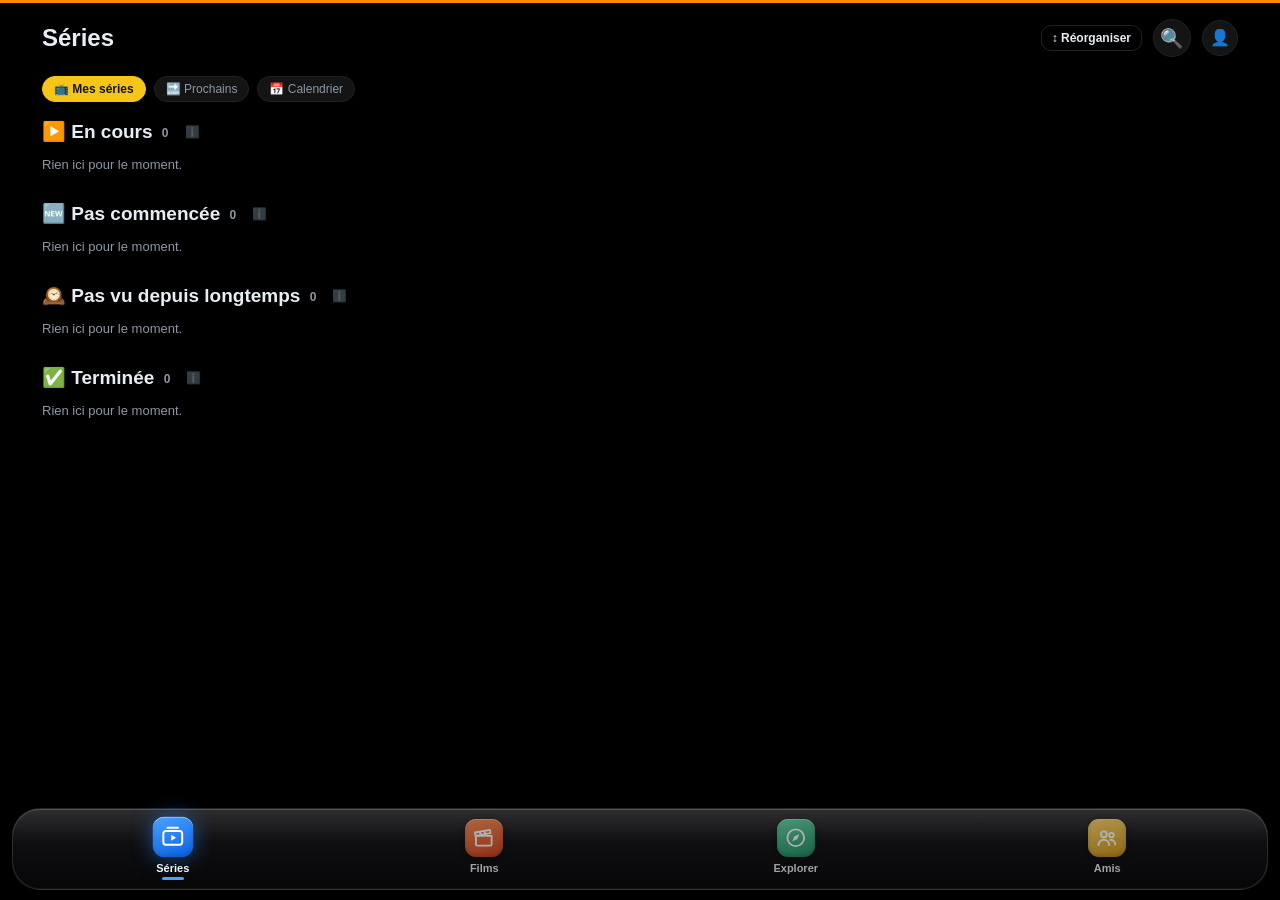
==== labo/index.html @ bb740f6b "Version de test (labo/) : barre du bas en verre liquide — l'app normale n'est pas modifiée Co-Author" ====
<!DOCTYPE html>
<html lang="fr">
<head>
  <meta charset="utf-8" />
  <meta name="viewport" content="width=device-width, initial-scale=1, viewport-fit=cover" />
  <title>TV Time</title>
  <link rel="manifest" href="manifest.webmanifest" />
  <meta name="theme-color" content="#000000" />
  <meta name="mobile-web-app-capable" content="yes" />
  <meta name="apple-mobile-web-app-capable" content="yes" />
  <meta name="apple-mobile-web-app-status-bar-style" content="black-translucent" />
  <meta name="apple-mobile-web-app-title" content="TV Time" />
  <link rel="apple-touch-icon" href="icon-192.png" />
  <link rel="stylesheet" href="styles.css" />
  <link rel="icon" href="icon-192.png" />
</head>
<body>
  <main id="app"><div class="loading">Chargement…</div></main>

  <nav class="bottom-nav">
    <a href="#/home" data-route="home"><span class="bn-ic bn-tv"><svg viewBox="0 0 24 24" aria-hidden="true"><path d="M7 3.5h10"/><rect x="3" y="6.5" width="18" height="13" rx="2.5"/><path d="M10.5 10.2v5.6l4.6-2.8z" class="f"/></svg></span><span class="bn-lb">Séries</span></a>
    <a href="#/movies" data-route="movies"><span class="bn-ic bn-mv"><svg viewBox="0 0 24 24" aria-hidden="true"><path d="M4 10h16v8.5a1.5 1.5 0 0 1-1.5 1.5h-13A1.5 1.5 0 0 1 4 18.5z"/><path d="M3.6 10 3 6.6l15.3-2.7.6 3.4z"/><path d="M7.6 6l1.9 2.9M12.2 5.2l1.9 2.9"/></svg></span><span class="bn-lb">Films</span></a>
    <a href="#/explore" data-route="explore"><span class="bn-ic bn-ex"><svg viewBox="0 0 24 24" aria-hidden="true"><circle cx="12" cy="12" r="8.5"/><path d="M15.6 8.4l-2.1 5.1-5.1 2.1 2.1-5.1z" class="f"/></svg></span><span class="bn-lb">Explorer</span></a>
    <a href="#/friends" data-route="friends"><span class="bn-ic bn-fr"><svg viewBox="0 0 24 24" aria-hidden="true"><circle cx="9" cy="8.5" r="3"/><path d="M3.5 19.5a5.5 5.5 0 0 1 11 0"/><circle cx="16.8" cy="9.3" r="2.3"/><path d="M15.6 14.3a4.3 4.3 0 0 1 5 4.6"/></svg></span><span class="bn-lb">Amis</span></a>
  </nav>

  <div id="modalRoot"></div>

  <div class="rotate-lock" aria-live="polite">
    <div class="rl-ic">📱↻</div>
    <b>Tournez votre téléphone</b>
    <span class="rl-sub">L'application s'utilise en position verticale. Astuce iPhone : verrouillez la rotation depuis le Centre de contrôle (icône 🔒 avec une flèche).</span>
  </div>

  <script src="data.js"></script>
  <script src="seed.js"></script>
  <script src="js/01-constantes.js"></script>
  <script src="js/02-etat.js"></script>
  <script src="js/03-modele.js"></script>
  <script src="js/04-tmdb.js"></script>
  <script src="js/05-actions.js"></script>
  <script src="js/06-routeur.js"></script>
  <script src="js/07-affiches.js"></script>
  <script src="js/08-series.js"></script>
  <script src="js/09-films.js"></script>
  <script src="js/10-bibliotheque.js"></script>
  <script src="js/11-glissement.js"></script>
  <script src="js/12-fiches-serie-episode.js"></script>
  <script src="js/13-prochains-episodes.js"></script>
  <script src="js/14-explorer.js"></script>
  <script src="js/15-pages-compte.js"></script>
  <script src="js/16-supabase.js"></script>
  <script src="js/17-social.js"></script>
  <script src="js/18-interface.js"></script>
  <script src="js/19-demarrage.js"></script>
</body>
</html>
---- labo/styles.css ----
:root {
  --bg: #0e1116;
  --bg2: #161b22;
  --bg3: #1e2530;
  --card: #171d26;
  --line: #2a323d;
  --text: #e6edf3;
  --muted: #8b98a5;
  --accent: #f5c518;
  --accent2: #ffd34e;
  --on-accent: #10141a;   /* texte posé sur la couleur principale */
  --accent-ink: #f5c518;  /* texte écrit DANS la couleur principale */
  --text2: #cbd5e1;       /* texte secondaire (résumés) */
  --fs: 1;                /* taille du texte (Personnalisation) */
  --blue: #3b82f6;
  --green: #22c55e;
  --red: #ef4444;
  --radius: 12px;
  --shadow: 0 4px 18px rgba(0,0,0,.35);
}

* { box-sizing: border-box; }
html, body { margin: 0; padding: 0; overscroll-behavior-x: none; }
/* iPhone (app installée, barre d'état translucide) : quand la page est plus courte que l'écran, la zone
   d'affichage est plus courte de la hauteur de la barre d'état et la barre du bas « remonte ». On force
   la page à couvrir tout l'écran (env(...) vaut 0 sur Android et dans Safari, donc sans effet ailleurs). */
html { min-height: 100%; min-height: calc(100% + env(safe-area-inset-top)); background: var(--bg); }
body { min-height: 100vh; min-height: 100lvh; }
body {
  background: var(--bg);
  color: var(--text);
  font-family: -apple-system, "Segoe UI", Roboto, Helvetica, Arial, sans-serif;
  -webkit-font-smoothing: antialiased;
  font-size: calc(16px * var(--fs, 1));
  touch-action: pan-y pinch-zoom; /* vertical scroll = navigateur ; horizontal = glissement JS (sinon le navigateur annule le geste) */
}
a { color: inherit; text-decoration: none; }
button { font-family: inherit; }

/* Top bar */
.topbar {
  position: sticky; top: 0; z-index: 40;
  display: flex; align-items: center; gap: 24px;
  padding: 0 22px; height: 58px;
  padding-top: env(safe-area-inset-top);
  padding-left: max(22px, env(safe-area-inset-left));
  padding-right: max(22px, env(safe-area-inset-right));
  height: calc(58px + env(safe-area-inset-top));
  background: rgba(13,17,23,.9);
  backdrop-filter: blur(10px);
  border-bottom: 1px solid var(--line);
}
.brand { display: flex; align-items: center; gap: 8px; font-weight: 800; font-size: calc(18px * var(--fs, 1)); cursor: pointer; white-space: nowrap; }
.brand-logo { width: 26px; height: 26px; border-radius: 6px; display: block; flex: none; }
.brand span { color: var(--accent-ink, var(--accent)); }
.nav { display: flex; gap: 6px; flex: 1; overflow-x: auto; }
.nav a {
  padding: 8px 14px; border-radius: 999px; color: var(--muted);
  font-size: calc(14px * var(--fs, 1)); font-weight: 600; white-space: nowrap;
}
.nav a:hover { color: var(--text); background: var(--bg2); }
.nav a.active { color: var(--on-accent, #10141a); background: var(--accent); }
.topbar-status { font-size: max(11px, calc(12px * var(--fs, 1))); color: var(--muted); min-width: 90px; text-align: right; }

/* Bottom navigation bar */
.bottom-nav {
  position: fixed; left: 0; right: 0; bottom: 0; z-index: 50;
  display: flex; justify-content: space-around; align-items: stretch;
  background: rgba(13,17,23,.96);
  backdrop-filter: blur(12px);
  border-top: 1px solid var(--line);
  padding-bottom: env(safe-area-inset-bottom);
  transform: translateZ(0); /* own layer: stays glued to the bottom, no jitter */
}
.bottom-nav a {
  flex: 1; display: flex; flex-direction: column; align-items: center; justify-content: center; gap: 3px;
  padding: 8px 4px 7px; color: var(--muted); font-size: max(11px, calc(11px * var(--fs, 1))); font-weight: 600;
}
.bottom-nav a .bn-ic { font-size: calc(21px * var(--fs, 1)); line-height: 1; opacity: .75; filter: grayscale(.35); transition: transform .12s ease; }
.bottom-nav a.active { color: var(--accent-ink, var(--accent)); }
.bottom-nav a.active .bn-ic { opacity: 1; filter: none; transform: translateY(-1px) scale(1.06); }

/* Layout */
main {
  max-width: 1240px; margin: 0 auto;
  padding: 24px 22px 80px;
  padding-top: max(20px, env(safe-area-inset-top));
  padding-left: max(22px, env(safe-area-inset-left));
  padding-right: max(22px, env(safe-area-inset-right));
  padding-bottom: max(96px, calc(env(safe-area-inset-bottom) + 78px));
}
.loading { color: var(--muted); padding: 60px; text-align: center; }

/* Basic category slide transition */
.page-anim { will-change: transform; }
.page-snap { position: fixed; left: 0; right: 0; top: 0; height: 100vh; height: 100dvh; z-index: 30; overflow: hidden; pointer-events: none; will-change: transform; }
/* Neighbouring page prepared for swiping: hidden until a swipe shows it */
.app-pane { position: fixed; left: 0; right: 0; top: 0; height: 100vh; height: 100dvh; overflow: hidden; z-index: 30; visibility: hidden; pointer-events: none; will-change: transform; contain: paint; }
.page-head { display: flex; align-items: center; gap: 16px; margin-bottom: 20px; flex-wrap: wrap; }
.page-head h1 { font-size: calc(24px * var(--fs, 1)); margin: 0; }
.page-head .sub { color: var(--muted); font-size: calc(13px * var(--fs, 1)); }
.spacer { flex: 1; }

/* Controls */
.input, select.input {
  background: var(--bg2); border: 1px solid var(--line); color: var(--text);
  padding: 9px 12px; border-radius: 10px; font-size: calc(14px * var(--fs, 1)); outline: none;
}
.input:focus { border-color: var(--accent); }
.btn {
  background: var(--bg3); color: var(--text); border: 1px solid var(--line);
  padding: 9px 14px; border-radius: 10px; font-size: calc(14px * var(--fs, 1)); cursor: pointer; font-weight: 600;
}
.btn:hover { border-color: var(--muted); }
.btn.primary { background: var(--accent); color: var(--on-accent, #10141a); border-color: var(--accent); }
.btn.primary:hover { background: var(--accent2); }
.btn.ghost { background: transparent; }
.btn.sm { padding: 5px 10px; font-size: max(11px, calc(12px * var(--fs, 1))); }
.btn.danger { border-color: rgba(239,68,68,.5); color: #ef4444; }
.btn.danger:hover { background: rgba(239,68,68,.12); border-color: #ef4444; }
.chip {
  display: inline-flex; align-items: center; gap: 6px; padding: 5px 11px;
  border-radius: 999px; background: var(--bg3); font-size: max(11px, calc(12px * var(--fs, 1))); color: var(--muted);
  border: 1px solid var(--line); cursor: pointer;
}
.chip.active { background: var(--accent); color: var(--on-accent, #10141a); border-color: var(--accent); font-weight: 700; }
.chip-n { font-weight: 700; opacity: .7; font-size: max(11px, calc(11px * var(--fs, 1))); }
.chip.active .chip-n { opacity: .85; }
.sort-chips { display: inline-flex; gap: 6px; flex-wrap: wrap; }
.explore-search { margin-bottom: 18px; }
.explore-search .input { width: 100%; font-size: calc(15px * var(--fs, 1)); padding: 12px 16px; border-radius: 12px; }
.explore-results .ps-grid { display: grid; grid-template-columns: repeat(auto-fill, minmax(150px, 1fr)); gap: 18px; margin-top: 4px; }
.exp-section { margin-bottom: 22px; }
.exp-section h2 { font-size: calc(17px * var(--fs, 1)); margin: 0 0 10px; }
.exp-row { display: flex; gap: 10px; overflow-x: auto; padding-bottom: 6px; -webkit-overflow-scrolling: touch; scroll-snap-type: x proximity; scrollbar-width: thin; scrollbar-color: var(--line) transparent; }
.exp-row .exp-hit { width: 118px; flex: none; scroll-snap-align: start; border-radius: 10px; overflow: hidden; background: var(--card); }
.exp-row .owned-badge { font-size: max(11px, calc(9px * var(--fs, 1))); padding: 2px 6px; }
.about-block .ps-grid { display: grid; grid-template-columns: repeat(auto-fill, minmax(70px, 1fr)); gap: 8px; }
.about-block .exp-hit { border-radius: 10px; overflow: hidden; background: var(--card); }
.about-block .exp-hit .badge-tag { font-size: max(11px, calc(8.5px * var(--fs, 1))); padding: 1px 5px; top: 4px; left: 4px; }
.about-block .exp-hit .owned-badge { font-size: max(11px, calc(8.5px * var(--fs, 1))); padding: 2px 5px; white-space: nowrap; left: 50%; right: auto; transform: translateX(-50%); }
.pv-seasons { display: flex; flex-wrap: wrap; gap: 8px; margin: 4px 0 20px; }
.exp-hit { cursor: pointer; text-align: left; display: block; }
/* Affiche arrondie aux 4 coins ; le cadre (survol, vu, à voir) est une bordure qui suit l'arrondi. */
.exp-hit .ps-poster { border-radius: 10px; overflow: hidden; }
.exp-hit .ps-poster::after { content: ''; position: absolute; inset: 0; border-radius: inherit; border: 2px solid transparent; pointer-events: none; z-index: 2; }
.exp-hit:hover .ps-poster::after { border-color: var(--accent); }
.exp-add {
  position: absolute; bottom: 6px; right: 6px; width: 30px; height: 30px; border-radius: 50%;
  border: none; background: rgba(0,0,0,.72); color: #fff; font-size: calc(18px * var(--fs, 1)); line-height: 1; cursor: pointer;
  display: flex; align-items: center; justify-content: center; z-index: 3;
}
.exp-add:hover { background: var(--accent); color: var(--on-accent, #10141a); }
.exp-hit.owned .ps-poster::after { border-color: var(--accent); }
.exp-hit.st-seen .ps-poster::after { border-color: #22c55e; }
.exp-hit.st-towatch .ps-poster::after { border-color: #60a5fa; }
.owned-badge.st-seen { color: #4ade80; }
.owned-badge.st-towatch { color: #93c5fd; }
.owned-badge {
  position: absolute; bottom: 6px; left: 6px; right: 6px; text-align: center;
  background: rgba(13,17,23,.82); color: var(--accent); font-size: max(11px, calc(10px * var(--fs, 1))); font-weight: 700;
  padding: 3px 6px; border-radius: 999px; z-index: 3;
}

/* Notes de version */
.cl-entry h3 { display: flex; align-items: baseline; gap: 10px; flex-wrap: wrap; }
.cl-date { color: var(--muted); font-size: max(11px, calc(12px * var(--fs, 1))); font-weight: 400; }
.cl-list { margin: 10px 0 0; padding-left: 20px; }
.cl-list li { margin: 6px 0; line-height: 1.45; }

/* « Nouveautés » pop-up */
.cl-modal-body { max-height: 52vh; overflow-y: auto; -webkit-overflow-scrolling: touch; }
.cl-modal-entry { padding: 10px 0; border-top: 1px solid var(--line); }
.cl-modal-entry:first-child { border-top: none; padding-top: 0; }
.cl-modal-entry h4 { margin: 0; display: flex; align-items: baseline; gap: 8px; flex-wrap: wrap; }
.cl-modal-entry .cl-list { margin-top: 6px; }

/* Show grid */
.grid {
  display: grid; gap: 18px;
  grid-template-columns: repeat(auto-fill, minmax(var(--pmin, 150px), 1fr));
}
.show-card { cursor: pointer; }
.poster {
  position: relative; aspect-ratio: 2/3; border-radius: var(--radius);
  overflow: hidden; background: var(--bg3); box-shadow: var(--shadow);
  display: flex; align-items: center; justify-content: center;
}
.poster img { position: absolute; inset: 0; width: 100%; height: 100%; object-fit: cover; display: block; z-index: 1; }
.poster .ph { color: var(--muted); font-size: calc(34px * var(--fs, 1)); }
.poster .fallback-title {
  position: absolute; inset: 0; display: flex; align-items: center; justify-content: center;
  padding: 10px; text-align: center; font-size: calc(13px * var(--fs, 1)); font-weight: 700; color: var(--text);
}
.badge-count {
  position: absolute; top: 8px; right: 8px; background: rgba(0,0,0,.75); z-index: 2;
  color: #fff; font-size: max(11px, calc(11px * var(--fs, 1))); font-weight: 700; padding: 3px 7px; border-radius: 8px;
}
.badge-tag {
  position: absolute; top: 8px; left: 8px; background: var(--accent); z-index: 2;
  color: var(--on-accent, #10141a); font-size: max(11px, calc(10px * var(--fs, 1))); font-weight: 800; padding: 3px 7px; border-radius: 8px; text-transform: uppercase;
}
/* Progress bar pinned to the bottom of every poster */
.card-progress {
  position: absolute; left: 0; right: 0; bottom: 0; height: 5px; z-index: 2;
  background: rgba(0,0,0,.45);
}
.card-progress .bar { display: block; position: relative; height: 100%; width: 0; border-radius: 0 2px 2px 0; transition: width .3s; }
.card-progress .bar.orange { background: #f59e0b; }
.card-progress .bar.green  { background: #22c55e; }
.card-progress .bar.purple { background: #a855f7; }
.card-progress .bar-base { position: absolute; inset: 0; opacity: .4; }
.card-progress .bar-base.green  { background: #22c55e; }
.card-progress .bar-base.purple { background: #a855f7; }
.card-progress .bar.rw { background: #38bdf8; box-shadow: 0 0 4px rgba(56,189,248,.9); }
.progress { height: 4px; background: var(--line); border-radius: 4px; overflow: hidden; margin-top: 8px; }
.progress > i { display: block; height: 100%; background: var(--accent); }
.show-card .title { margin-top: 8px; font-size: calc(13px * var(--fs, 1)); font-weight: 600; line-height: 1.25;
  display: -webkit-box; -webkit-line-clamp: 2; -webkit-box-orient: vertical; overflow: hidden; }
.show-card .meta { font-size: max(11px, calc(11px * var(--fs, 1))); color: var(--muted); margin-top: 2px; }

/* Empty */
.empty { text-align: center; color: var(--muted); padding: 60px 20px; }
.empty .big { font-size: calc(46px * var(--fs, 1)); margin-bottom: 12px; }

/* Show detail */
.detail-hero {
  position: relative; border-radius: 16px; overflow: hidden; margin-bottom: 22px;
  min-height: 240px; background: var(--bg2); box-shadow: var(--shadow);
}
.detail-hero .bg { position: absolute; inset: 0; background-size: cover; background-position: center; filter: brightness(.35); }
.detail-hero .inner { position: relative; display: flex; gap: 22px; padding: 22px; align-items: flex-end; }
.detail-hero .poster { width: 150px; flex: none; }
.detail-hero h1 { margin: 0 0 6px; font-size: calc(26px * var(--fs, 1)); }
.detail-hero.title-top .inner { flex-wrap: wrap; }
.detail-hero.title-top .inner > h1 { flex-basis: 100%; margin: 0; line-height: 1.2; }
.detail-hero .tags { display: flex; gap: 8px; flex-wrap: wrap; margin: 8px 0; }
.detail-hero .overview { color: var(--text2); font-size: calc(13px * var(--fs, 1)); max-width: 640px; line-height: 1.5;
  display: -webkit-box; -webkit-line-clamp: 3; -webkit-box-orient: vertical; overflow: hidden; }
.detail-actions { display: flex; gap: 10px; margin-top: 12px; flex-wrap: wrap; }

/* Detail tabs */
.detail-tabs { display: flex; gap: 4px; margin-bottom: 18px; border-bottom: 1px solid var(--line); }
.detail-tabs .tab { background: transparent; border: none; color: var(--muted); padding: 10px 18px; cursor: pointer; font-size: calc(15px * var(--fs, 1)); border-bottom: 2px solid transparent; margin-bottom: -1px; }
.detail-tabs .tab:hover { color: var(--text); }
.detail-tabs .tab.active { color: var(--text); border-bottom-color: var(--accent); font-weight: 600; }
.tab-panel { display: none; }
.tab-panel.active { display: block; }
.synopsis { color: var(--text2); font-size: calc(14px * var(--fs, 1)); line-height: 1.6; max-width: 760px; }

/* About / detail enrichment */
.about { display: flex; flex-direction: column; gap: 18px; margin-bottom: 22px; }
.about-block { background: var(--card); border: 1px solid var(--line); border-radius: 14px; padding: 16px 18px; }
.about-block h3 { margin: 0 0 12px; font-size: calc(16px * var(--fs, 1)); }
.about-block h3 .src { color: var(--muted); font-size: max(11px, calc(12px * var(--fs, 1))); font-weight: 400; }
.about-block .muted { color: var(--muted); font-size: max(11px, calc(12px * var(--fs, 1))); }
.info-block { display: grid; grid-template-columns: repeat(auto-fit, minmax(230px, 1fr)); gap: 6px 26px; padding: 14px 18px; }
.info-row { display: flex; justify-content: space-between; gap: 14px; padding: 7px 0; border-bottom: 1px solid var(--line); font-size: calc(14px * var(--fs, 1)); }
.info-label { color: var(--muted); flex: none; }
.info-value { text-align: right; }
.info-value .stars { cursor: pointer; }
.info-value .stars .s { color: var(--line); font-size: calc(16px * var(--fs, 1)); }
.info-value .stars .s.on { color: var(--accent-ink, var(--accent)); }
.cast-list { display: flex; gap: 14px; overflow-x: auto; padding-bottom: 6px; -webkit-overflow-scrolling: touch; }
.cast-item { width: 92px; flex: none; text-align: center; cursor: pointer; }
.cast-item:hover .cast-name { color: var(--accent-ink, var(--accent)); }
.person-hero { display: flex; gap: 16px; align-items: flex-start; margin-top: 12px; }
.person-photo { width: 120px; flex: none; aspect-ratio: 2 / 3; border-radius: var(--radius); overflow: hidden; background: var(--bg3); display: flex; align-items: center; justify-content: center; font-size: calc(40px * var(--fs, 1)); color: var(--muted); }
.person-photo img { width: 100%; height: 100%; object-fit: cover; display: block; }
.person-hero h1 { margin: 0 0 4px; font-size: calc(22px * var(--fs, 1)); line-height: 1.2; }
.bio.clamp { display: -webkit-box; -webkit-line-clamp: 6; -webkit-box-orient: vertical; overflow: hidden; }
.bio + .btn { margin-top: 8px; }
.ps-char { font-size: max(11px, calc(11px * var(--fs, 1))); color: var(--muted); line-height: 1.25; padding: 0 8px 8px; margin-top: -2px; }
.cast-photo { width: 92px; height: 92px; border-radius: 50%; overflow: hidden; background: var(--bg3); display: flex; align-items: center; justify-content: center; margin: 0 auto 6px; }
.cast-photo img { width: 100%; height: 100%; object-fit: cover; }
.cast-photo span { font-size: calc(30px * var(--fs, 1)); color: var(--muted); }
.cast-name { font-size: max(11px, calc(12px * var(--fs, 1))); font-weight: 600; line-height: 1.25; }
.cast-char { font-size: max(11px, calc(11px * var(--fs, 1))); color: var(--muted); line-height: 1.25; margin-top: 2px; }
.prov-group { margin-bottom: 12px; }
.prov-title { display: block; font-size: max(11px, calc(12px * var(--fs, 1))); color: var(--muted); margin-bottom: 6px; }
.prov-logos { display: flex; gap: 10px; flex-wrap: wrap; }
.prov-chip { display: inline-flex; align-items: center; gap: 7px; background: var(--bg3); border: 1px solid var(--line); border-radius: 10px; padding: 5px 10px 5px 5px; font-size: max(11px, calc(12px * var(--fs, 1))); }
.prov-chip img { width: 26px; height: 26px; border-radius: 6px; object-fit: cover; }
.trailer { position: relative; border-radius: 12px; overflow: hidden; }
.trailer-play { width: 100%; padding: 16px; background: var(--bg3); border: 1px solid var(--line); border-radius: 12px; color: var(--text); cursor: pointer; font-size: calc(15px * var(--fs, 1)); }
.trailer-play:hover { border-color: var(--accent); color: var(--accent-ink, var(--accent)); }
.trailer iframe { width: 100%; aspect-ratio: 16 / 9; border: 0; border-radius: 12px; display: block; }

.season-head {
  display: flex; align-items: center; gap: 12px; margin: 22px 0 10px;
  cursor: pointer; user-select: none;
}
.season-head h3 { margin: 0; font-size: calc(17px * var(--fs, 1)); }
.season-head .count { color: var(--muted); font-size: calc(13px * var(--fs, 1)); }
.season-head .caret { color: var(--muted); font-size: max(11px, calc(12px * var(--fs, 1))); transition: transform .15s ease; flex: none; }
.season-head:not(.collapsed) .caret { transform: rotate(90deg); }
.season-head .markall { margin-left: auto; }
.markall-group { margin-left: auto; display: flex; gap: 6px; flex: none; }
.season-body.collapsed { display: none; }
.ep {
  display: flex; align-items: center; gap: 12px; padding: 10px 12px;
  border: 1px solid var(--line); border-radius: 10px; margin-bottom: 8px; background: var(--card);
}
.ep.seen { border-color: rgba(34,197,94,.4); }
.ep.cur { background: rgba(34,197,94,.22); border-color: rgba(34,197,94,.6); }
.ep .num { font-variant-numeric: tabular-nums; color: var(--muted); width: 44px; font-size: calc(13px * var(--fs, 1)); flex: none; }
.ep .epname { flex: 1; font-size: calc(14px * var(--fs, 1)); }
.ep .epname small { display: block; color: var(--muted); font-size: max(11px, calc(11px * var(--fs, 1))); margin-top: 2px; }
.ep .epname[data-act="open"] { cursor: pointer; }
.ep .epname[data-act="open"]:hover { color: var(--accent-ink, var(--accent)); }

/* Appreciation score (chance of liking an unseen work) */
.appr { margin: 8px 0 10px; padding: 9px 12px; border-radius: 10px; border: 1px solid var(--line); background: rgba(255,255,255,.04); font-size: calc(13.5px * var(--fs, 1)); max-width: 520px; }
.appr-hi { border-color: rgba(34,197,94,.55); background: rgba(34,197,94,.12); }
.appr-mid { border-color: rgba(245,158,11,.55); background: rgba(245,158,11,.10); }
.appr-lo { border-color: rgba(239,68,68,.5); background: rgba(239,68,68,.10); }
.appr-main b { font-size: calc(16px * var(--fs, 1)); }
.appr-conf { color: var(--muted); font-size: max(11px, calc(12px * var(--fs, 1))); }
.appr-why { color: var(--muted); font-size: max(11px, calc(12px * var(--fs, 1))); margin-top: 4px; line-height: 1.35; }

/* Episode detail page: title, number, then a full-width still fading to black into the synopsis */
.ep-page { max-width: 780px; margin: 12px auto 0; }
.ep-title { font-size: calc(22px * var(--fs, 1)); line-height: 1.2; margin: 0 0 4px; }
.ep-num { color: var(--muted); font-size: calc(13px * var(--fs, 1)); margin-bottom: 12px; }
.ep-num-row { display: flex; align-items: center; justify-content: space-between; gap: 8px; margin-bottom: 12px; }
.ep-num-row .ep-num { margin-bottom: 0; }
.ep-nav { display: flex; gap: 6px; flex: none; }
.ep-visual { position: relative; width: 100%; aspect-ratio: 16 / 9; border-radius: var(--radius) var(--radius) 0 0; overflow: hidden; background: var(--bg3); display: flex; align-items: center; justify-content: center; }
.ep-visual img { width: 100%; height: 100%; object-fit: cover; display: block; }
.ep-visual::after { content: ''; position: absolute; inset: 0; background: linear-gradient(to bottom, rgba(0,0,0,0) 35%, var(--bg) 100%); pointer-events: none; }
.ep-visual .ep-still-ph { color: var(--muted); font-size: calc(32px * var(--fs, 1)); font-weight: 800; }
.ep-synopsis { position: relative; z-index: 1; margin: -22px 0 14px; font-size: calc(14.5px * var(--fs, 1)); }
.ep-react { display: flex; align-items: center; gap: 12px; flex-wrap: wrap; margin: 10px 0 2px; }
.ep-react .react-label { color: var(--muted); font-size: max(11px, calc(12px * var(--fs, 1))); }
.ep-react .react { display: flex; gap: 6px; }
.ep-react .react button { font-size: calc(22px * var(--fs, 1)); background: none; border: none; cursor: pointer; opacity: .4; transition: transform .1s, opacity .1s; }
.ep-react .react button.on { opacity: 1; transform: scale(1.15); }
.synopsis-text { color: var(--text2); font-size: calc(13.5px * var(--fs, 1)); line-height: 1.55; margin: 0; }
.movie-progress { margin-top: 12px; max-width: 340px; }
.movie-progress .mp-row { display: flex; align-items: center; gap: 8px; margin: 6px 0; flex-wrap: wrap; }
.movie-progress input { width: 60px; padding: 6px 8px; border-radius: 8px; background: var(--bg3); border: 1px solid var(--line); color: var(--text); font-size: calc(14px * var(--fs, 1)); }
.movie-progress .mp-unit { color: var(--muted); font-size: calc(13px * var(--fs, 1)); margin-right: 4px; }
.movie-progress .mp-bar { position: relative; height: 6px; border-radius: 4px; background: rgba(255,255,255,.14); overflow: hidden; margin-top: 6px; }
.movie-progress .mp-bar .bar { display: block; height: 100%; border-radius: 4px; }
.movie-progress .mp-bar .bar.orange { background: #f59e0b; }

/* AMOLED true-black theme */
html.amoled { --bg: #000; --bg2: #0a0a0a; --bg3: #141414; --card: #0b0b0b; --line: #222; }
html.amoled .bottom-nav { background: rgba(0,0,0,.94); }
.ep .react { display: flex; gap: 3px; }
.ep .react button {
  background: transparent; border: none; cursor: pointer; font-size: calc(16px * var(--fs, 1)); opacity: .35; padding: 2px; border-radius: 6px;
}
.ep .react button.on { opacity: 1; transform: scale(1.15); }
.ep .react button:hover { opacity: .8; background: var(--bg3); }
.movie-react { display: flex; align-items: center; gap: 10px; margin-top: 14px; flex-wrap: wrap; }
.movie-react .react-label { color: var(--muted); font-size: calc(13px * var(--fs, 1)); }
.movie-react .react { display: flex; gap: 4px; }
.movie-react .react button {
  background: transparent; border: none; cursor: pointer; font-size: calc(22px * var(--fs, 1)); opacity: .4; padding: 4px; border-radius: 8px;
}
.movie-react .react button.on { opacity: 1; transform: scale(1.15); }
.movie-react .react button:hover { opacity: .85; background: var(--bg3); }
.check {
  width: 26px; height: 26px; border-radius: 50%; border: 2px solid var(--line);
  display: flex; align-items: center; justify-content: center; cursor: pointer; flex: none;
  color: transparent; font-size: calc(15px * var(--fs, 1)); font-weight: 800;
}
.check.on { background: var(--green); border-color: var(--green); color: #06210f; }
.stars { display: inline-flex; gap: 1px; }
.stars .s { cursor: pointer; color: var(--line); font-size: calc(16px * var(--fs, 1)); }
.stars .s.on { color: var(--accent-ink, var(--accent)); }
.star-clear { background: transparent; border: none; color: var(--muted); cursor: pointer; font-size: max(11px, calc(12px * var(--fs, 1))); margin-left: 6px; padding: 0 4px; border-radius: 6px; align-self: center; opacity: .65; }
.star-clear:hover { color: #ef4444; background: var(--bg3); opacity: 1; }
.star-clear[hidden] { display: none; }

/* Rewatch control (episodes) */
.ep .rw {
  flex: none; cursor: pointer; user-select: none; font-size: calc(14px * var(--fs, 1)); opacity: .35;
  display: inline-flex; align-items: center; gap: 3px; padding: 2px 6px; border-radius: 8px;
  white-space: nowrap;
}
.ep .rw:hover { opacity: .8; background: var(--bg3); }
.ep .rw.on { opacity: 1; }
.ep .rw .rw-n { font-size: max(11px, calc(12px * var(--fs, 1))); font-weight: 800; color: var(--accent-ink, var(--accent)); }
/* Up next rows */
.upnext-row {
  display: flex; align-items: center; gap: 14px; padding: 12px;
  background: var(--card); border: 1px solid var(--line); border-radius: 12px; margin-bottom: 10px;
}
.upnext-row { cursor: pointer; }
.upnext-row .poster { width: 60px; flex: none; aspect-ratio: 2/3; }
.upnext-row .info { flex: 1; min-width: 0; }
/* textes sur 2 lignes maximum, sans coupure brutale */
.upnext-row .info .sname, .upnext-row .info .ename, .upnext-row .info .when {
  display: -webkit-box; -webkit-box-orient: vertical; -webkit-line-clamp: 2; line-clamp: 2; overflow: hidden; overflow-wrap: anywhere;
}
.upnext-row .info .sname { font-weight: 700; font-size: calc(15px * var(--fs, 1)); line-height: 1.25; }
.upnext-row .info .ename { color: var(--text2, var(--muted)); font-size: calc(13px * var(--fs, 1)); margin-top: 3px; line-height: 1.3; }
.upnext-row .info .ename b { color: var(--accent-ink, var(--accent)); font-weight: 700; }
.upnext-row .info .when { color: var(--muted); font-size: max(11px, calc(12px * var(--fs, 1))); margin-top: 3px; line-height: 1.3; }
.upnext-row .up-mark { flex: none; align-self: center; white-space: nowrap; color: var(--muted); }
.up-group { margin-bottom: 18px; }
.up-group .home-head { margin-bottom: 10px; }
.up-pause-head { display: flex; align-items: center; justify-content: space-between; gap: 12px; width: 100%; padding: 12px 14px; margin-bottom: 10px;
  background: var(--card); border: 1px solid var(--line); border-radius: 12px; color: var(--text); cursor: pointer; font: inherit; text-align: left; }
.up-pause-head h2 { margin: 0; font-size: calc(17px * var(--fs, 1)); }
.up-pause-head .caret { color: var(--muted); font-size: calc(16px * var(--fs, 1)); }
.up-pause-body[hidden] { display: none; }
.up-foot { color: var(--muted); font-size: max(11px, calc(12px * var(--fs, 1))); text-align: center; margin: 14px 0; }
/* Fiche série : ligne « Prochain épisode » */
.next-ep-line { display: block; width: 100%; text-align: left; margin: 8px 0; padding: 8px 12px; border-radius: 10px; cursor: pointer;
  background: rgba(255,255,255,.12); border: 1px solid rgba(255,255,255,.2); color: #e6edf3;
  font: inherit; font-size: calc(13px * var(--fs, 1)); font-weight: 600; line-height: 1.35; }

/* Stats */
.stat-grid { display: grid; gap: 16px; grid-template-columns: repeat(auto-fill, minmax(180px,1fr)); margin-bottom: 26px; }
.stat-card { background: var(--card); border: 1px solid var(--line); border-radius: 14px; padding: 18px; }
.stat-card .k { color: var(--muted); font-size: calc(13px * var(--fs, 1)); }
.stat-card .v { font-size: calc(30px * var(--fs, 1)); font-weight: 800; margin-top: 6px; }
.stat-card .v small { font-size: calc(15px * var(--fs, 1)); color: var(--muted); font-weight: 600; }
.panel { background: var(--card); border: 1px solid var(--line); border-radius: 14px; padding: 18px; margin-bottom: 20px; }
.panel h3 { margin: 0 0 14px; font-size: calc(16px * var(--fs, 1)); }
.bar-row { display: flex; align-items: center; gap: 10px; margin-bottom: 8px; font-size: calc(13px * var(--fs, 1)); }
.bar-row .lbl { width: 130px; flex: none; color: var(--muted); overflow: hidden; text-overflow: ellipsis; white-space: nowrap; }
.bar-row .track { flex: 1; height: 12px; background: var(--bg3); border-radius: 6px; overflow: hidden; }
.bar-row .track > i { display: block; height: 100%; background: var(--accent); }
.bar-row .val { width: 46px; text-align: right; font-variant-numeric: tabular-nums; }

/* Modal / toast */
#modalRoot .backdrop {
  position: fixed; inset: 0; background: rgba(0,0,0,.6); z-index: 90;
  display: flex; align-items: center; justify-content: center; padding: 20px;
}
.modal { background: var(--bg2); border: 1px solid var(--line); border-radius: 16px; padding: 22px; max-width: 460px; width: 100%; box-shadow: var(--shadow); }
.modal h2 { margin: 0 0 12px; font-size: calc(19px * var(--fs, 1)); }
.modal p { color: var(--muted); font-size: calc(13px * var(--fs, 1)); line-height: 1.5; }
.modal .row { display: flex; gap: 10px; margin-top: 16px; justify-content: flex-end; }
.modal .input { width: 100%; }

/* ---- Célébration fin de série ---- */
.celebrate { position: relative; text-align: center; overflow: hidden; }
.celebrate .confetti-cv { position: absolute; inset: 0; width: 100%; height: 100%; pointer-events: none; z-index: 0; }
.celebrate > *:not(.confetti-cv) { position: relative; z-index: 1; }
.cel-emoji { font-size: calc(54px * var(--fs, 1)); line-height: 1; animation: celpop .5s ease; }
@keyframes celpop { 0% { transform: scale(0) } 70% { transform: scale(1.25) } 100% { transform: scale(1) } }
.celebrate h2 { margin: 6px 0 2px; }
.cel-name { font-weight: 800; color: var(--accent-ink, var(--accent)); margin: 0 0 14px; font-size: calc(17px * var(--fs, 1)); }
.cel-stats { display: flex; justify-content: center; gap: 12px; flex-wrap: wrap; margin: 6px 0 14px; }
.cel-stat { background: var(--bg3); border: 1px solid var(--line); border-radius: 12px; padding: 12px 14px; min-width: 88px; }
.cel-stat b { display: block; font-size: calc(20px * var(--fs, 1)); color: var(--text); }
.cel-stat span { font-size: max(11px, calc(11px * var(--fs, 1))); color: var(--muted); }
.cel-msg { color: var(--muted); font-size: calc(12.5px * var(--fs, 1)); margin: 0 0 16px; }

.toast {
  position: fixed; bottom: 22px; left: 50%; transform: translateX(-50%);
  background: var(--bg3); border: 1px solid var(--line); color: var(--text);
  padding: 11px 18px; border-radius: 10px; z-index: 120; box-shadow: var(--shadow); font-size: calc(14px * var(--fs, 1));
  opacity: 0; transition: opacity .2s, transform .2s;
}
.toast.show { opacity: 1; transform: translateX(-50%) translateY(-4px); }
.backup-banner {
  position: fixed; left: 12px; right: 12px; bottom: calc(env(safe-area-inset-bottom) + 74px); z-index: 60;
  max-width: 560px; margin: 0 auto; display: flex; align-items: center; gap: 12px; flex-wrap: wrap;
  background: var(--bg3); border: 1px solid var(--accent); border-radius: 12px; padding: 12px 14px; box-shadow: var(--shadow);
}
.backup-banner .bb-text { flex: 1 1 200px; display: flex; flex-direction: column; gap: 3px; font-size: calc(13px * var(--fs, 1)); }
.backup-banner .bb-text span { color: var(--muted); font-size: max(11px, calc(12px * var(--fs, 1))); line-height: 1.35; }
.backup-banner .bb-actions { display: flex; gap: 8px; flex: 1 1 100%; flex-wrap: wrap; }
.backup-banner .bb-actions .btn.primary { flex: 1 1 100%; }
.backup-banner .bb-actions .btn.ghost { flex: 1 1 0; }
/* Sauvegarde en ligne : ligne d'état et alerte de conflit */
.sb-state { display: flex; gap: 8px; align-items: flex-start; padding: 10px 12px; margin-bottom: 12px; border-radius: 10px; background: var(--bg3); border: 1px solid var(--line); font-size: calc(13px * var(--fs, 1)); line-height: 1.4; }
.sb-state.warn { border-color: var(--accent); }
.sb-conflict { margin-bottom: 12px; padding: 12px; border-radius: 10px; border: 1px solid var(--accent); font-size: calc(13px * var(--fs, 1)); line-height: 1.45; }

.settings-field { margin-bottom: 18px; }
.settings-field label { display: block; font-weight: 600; margin-bottom: 6px; font-size: calc(14px * var(--fs, 1)); }
.settings-field .hint { color: var(--muted); font-size: max(11px, calc(12px * var(--fs, 1))); margin-top: 6px; line-height: 1.5; }

.pill-tabs { display: flex; gap: 8px; flex-wrap: wrap; margin-bottom: 18px; }
/* Onglets Séries : toujours sur une ligne (défile si le texte est agrandi). */
#seriesTabs { flex-wrap: nowrap; overflow-x: auto; scrollbar-width: none; }
#seriesTabs::-webkit-scrollbar { display: none; }
#seriesTabs .chip { flex: 0 0 auto; white-space: nowrap; }

/* ---- Home sections ---- */
.home-section { margin-bottom: 30px; }
.home-head { display: flex; align-items: baseline; gap: 12px; margin-bottom: 14px; flex-wrap: wrap; }
.home-head h2 { margin: 0; font-size: calc(19px * var(--fs, 1)); }
.home-head .sub { color: var(--muted); font-size: max(11px, calc(12px * var(--fs, 1))); }
.home-empty { color: var(--muted); font-size: calc(13px * var(--fs, 1)); margin: 0; }
.sec-count { display: inline-block; margin-left: 4px; font-size: max(11px, calc(12px * var(--fs, 1))); font-weight: 700; color: var(--muted); vertical-align: middle; }
.sec-info { background: transparent; border: none; cursor: pointer; font-size: max(11px, calc(12px * var(--fs, 1))); opacity: .35; padding: 2px 4px; line-height: 1; align-self: center; transition: opacity .12s ease; }
.sec-info:hover { opacity: .9; }
.home-order { display: inline-flex; flex-direction: column; gap: 2px; }
.ord-btn {
  width: 22px; height: 15px; padding: 0; border-radius: 5px; cursor: pointer;
  border: 1px solid var(--border, #2a323d); background: var(--panel, #171c24); color: var(--muted);
  font-size: max(11px, calc(9px * var(--fs, 1))); line-height: 1; display: flex; align-items: center; justify-content: center;
}
.ord-btn:hover:not(:disabled) { background: var(--accent); color: var(--on-accent, #10141a); border-color: var(--accent); }
.ord-btn:disabled { opacity: .3; cursor: default; }
.movie-card .poster { aspect-ratio: 2 / 3; }

/* ---- Editable list items (Listes page) ---- */
.list-item { position: relative; }
.list-remove {
  position: absolute; top: 6px; left: 6px; z-index: 5;
  width: 26px; height: 26px; border-radius: 50%; border: none; cursor: pointer;
  background: rgba(0,0,0,.72); color: #fff; font-size: calc(13px * var(--fs, 1)); line-height: 1;
  display: flex; align-items: center; justify-content: center;
}
.list-remove:hover { background: #e5484d; }

/* ---- Bouton « ⋯ » des affiches : toujours visible, zone tactile 40 px, rond de 28 px dessiné derrière ---- */
.card-more {
  position: absolute; bottom: 7px; right: 0; z-index: 3; width: 40px; height: 40px; padding: 0; border: 0; cursor: pointer;
  background: transparent; color: #fff; font-size: calc(18px * var(--fs, 1)); font-weight: 800; line-height: 1;
  display: flex; align-items: center; justify-content: center; -webkit-tap-highlight-color: transparent;
}
.card-more::before {
  content: ''; position: absolute; z-index: -1; width: 28px; height: 28px; border-radius: 50%;
  background: rgba(0,0,0,.7); box-shadow: 0 0 0 1px rgba(255,255,255,.28); transition: background .15s;
}
.card-more:hover::before, .card-more:active::before { background: var(--accent); }
.card-more:hover, .card-more:active { color: var(--on-accent, #10141a); }
/* Pastille « épinglée » (information seulement) */
.badge-pin {
  position: absolute; top: 8px; right: 8px; z-index: 2; background: var(--accent); color: var(--on-accent, #10141a);
  font-size: max(11px, calc(11px * var(--fs, 1))); padding: 3px 6px; border-radius: 8px; line-height: 1;
}
.movie-card .badge-count { top: 8px; right: 8px; }

/* ---- Feuille d'actions (modale en bas d'écran) ---- */
#modalRoot .backdrop.sheet-bd { align-items: flex-end; padding: 0; }
.sheet-bd .modal { max-width: 520px; border-radius: 18px 18px 0 0; padding: 18px 14px calc(14px + env(safe-area-inset-bottom, 0px)); max-height: 88vh; overflow-y: auto; border-bottom: 0; }
.sheet-bd .modal h2 { font-size: calc(17px * var(--fs, 1)); margin: 0 6px 8px; }
.sheet-list { display: flex; flex-direction: column; }
.sheet-item {
  display: flex; align-items: center; gap: 12px; width: 100%; min-height: 48px; padding: 8px 8px; border: 0; border-radius: 10px;
  background: transparent; color: var(--text); text-align: left; cursor: pointer; font: inherit; font-size: calc(15px * var(--fs, 1));
}
.sheet-item:hover, .sheet-item:active { background: var(--bg3); }
.sheet-item .si-ico { width: 28px; text-align: center; font-size: calc(18px * var(--fs, 1)); flex: none; }
.sheet-item .si-txt { display: flex; flex-direction: column; min-width: 0; }
.sheet-item small { color: var(--muted); font-size: max(11px, calc(12px * var(--fs, 1))); margin-top: 1px; }
.sheet-item.on .si-txt { color: var(--accent-ink, var(--accent)); font-weight: 700; }
.sheet-item.danger { color: #ef4444; }
.sheet-bd .row { margin-top: 8px; }
.sheet-bd .row .btn { width: 100%; justify-content: center; min-height: 44px; }

/* Bouton « actif » (favori, épinglée) : cadre de la couleur principale, sans être jaune plein (un seul bouton principal par écran) */
.btn.on { border-color: var(--accent); color: var(--accent-ink, var(--accent)); }

/* ---- Poster search modal results ---- */
.poster-search {
  display: grid; grid-template-columns: repeat(auto-fill, minmax(96px, 1fr));
  gap: 10px; margin-top: 14px; max-height: 52vh; overflow-y: auto;
}
.ps-hit {
  border: 1px solid var(--line); background: var(--card); border-radius: 10px;
  padding: 0; cursor: pointer; overflow: hidden; text-align: left; color: var(--text);
  display: flex; flex-direction: column;
}
.ps-hit:hover { border-color: var(--accent); }
.ps-poster { position: relative; aspect-ratio: 2/3; background: var(--bg3); }
.ps-poster img { width: 100%; height: 100%; object-fit: cover; display: block; }
.ps-poster .fallback-title {
  position: absolute; inset: 0; display: flex; align-items: center; justify-content: center;
  padding: 6px; text-align: center; font-size: max(11px, calc(11px * var(--fs, 1))); font-weight: 700;
}
.ps-name { padding: 6px 8px; font-size: max(11px, calc(11px * var(--fs, 1))); line-height: 1.25; }
.ps-name span { color: var(--muted); }

/* ---- Unified search (Séries / Films search button) ---- */
.unified-search { margin-top: 14px; max-height: 60vh; overflow-y: auto; }
.unified-search .ps-section {
  font-size: max(11px, calc(12px * var(--fs, 1))); font-weight: 800; text-transform: uppercase; letter-spacing: .4px;
  color: var(--muted); margin: 14px 2px 8px;
}
.unified-search .ps-section:first-child { margin-top: 0; }
.unified-search .ps-grid {
  display: grid; grid-template-columns: repeat(auto-fill, minmax(96px, 1fr)); gap: 10px;
}

/* ---- Profil (hub) menu ---- */
.profile-menu { display: grid; gap: 14px; grid-template-columns: repeat(auto-fill, minmax(220px, 1fr)); }
.menu-card {
  display: flex; flex-direction: column; gap: 4px; text-decoration: none; color: var(--text);
  background: var(--card); border: 1px solid var(--line); border-radius: 14px; padding: 18px;
}
.menu-card:hover { border-color: var(--accent); }
.menu-card .ic { font-size: calc(26px * var(--fs, 1)); }
.menu-card b { font-size: calc(16px * var(--fs, 1)); }
.menu-card small { color: var(--muted); }

/* ---- Custom (user-added) episodes ---- */
.ep.custom { border-style: dashed; }
.tag-custom {
  display: inline-block; font-size: max(11px, calc(10px * var(--fs, 1))); font-weight: 800; text-transform: uppercase;
  color: var(--on-accent, #10141a); background: var(--accent); padding: 1px 6px; border-radius: 6px; margin-left: 6px; vertical-align: middle;
}
.ep-del { background: transparent; border: none; cursor: pointer; font-size: calc(15px * var(--fs, 1)); opacity: .55; padding: 4px; border-radius: 6px; flex: none; }
.ep-del:hover { opacity: 1; background: var(--bg3); }
.add-ep { margin: 4px 0 16px; }

/* ---- Modal form fields ---- */
.modal-fields { display: flex; gap: 12px; }
.modal .field { display: block; margin-bottom: 12px; flex: 1; }
.modal .field > span { display: block; font-size: max(11px, calc(12px * var(--fs, 1))); color: var(--muted); margin-bottom: 5px; }
.modal .check-row { display: flex; align-items: center; gap: 8px; font-size: calc(13px * var(--fs, 1)); margin: 6px 0 4px; cursor: pointer; }
.modal .check-row input { width: 16px; height: 16px; }

/* ---- Mobile / phone ---- */
@media (max-width: 640px) {
  .topbar { padding: 0 12px; height: 54px; gap: 12px; }
  .topbar-status { display: none; }
  main {
    padding-top: max(16px, env(safe-area-inset-top));
    padding-left: max(12px, env(safe-area-inset-left));
    padding-right: max(12px, env(safe-area-inset-right));
    padding-bottom: max(96px, calc(env(safe-area-inset-bottom) + 78px));
  }
  .page-head h1 { font-size: calc(20px * var(--fs, 1)); }
  .grid { grid-template-columns: repeat(auto-fill, minmax(var(--pmin-m, 104px), 1fr)); gap: 12px; }
  .detail-hero .inner { flex-direction: column; align-items: flex-start; gap: 14px; }
  .detail-hero .poster { width: 110px; }
  .detail-hero h1 { font-size: calc(21px * var(--fs, 1)); }
  .ep { flex-wrap: wrap; gap: 8px 10px; }
  .ep .epname { flex-basis: 100%; order: 3; }
  .ep .stars { order: 4; }
  .ep .react { order: 5; margin-left: auto; }
  .stat-grid { grid-template-columns: repeat(auto-fill, minmax(140px,1fr)); gap: 12px; }
  .stat-card .v { font-size: calc(24px * var(--fs, 1)); }
  .bar-row .lbl { width: 96px; }
  .upnext-row .poster { width: 48px; }
}


/* Affiche en grand (clic sur l'affiche dans une fiche série / film) */
.detail-hero .poster img { cursor: zoom-in; }
.poster-viewer { position: fixed; inset: 0; z-index: 1000; background: rgba(0,0,0,.92); display: flex; align-items: center; justify-content: center; padding: 16px; cursor: zoom-out; }
.poster-viewer img { max-width: 100%; max-height: 100%; object-fit: contain; border-radius: 10px; box-shadow: 0 10px 40px rgba(0,0,0,.6); }
.poster-viewer .pv-close { position: absolute; top: calc(12px + env(safe-area-inset-top, 0px)); right: 14px; width: 40px; height: 40px; border-radius: 50%; border: 0; background: rgba(255,255,255,.15); color: #fff; font-size: calc(20px * var(--fs, 1)); }

/* Les zones qui défilent latéralement gardent leur propre geste horizontal */
.cast-list, .exp-row, .sort-chips, .pv-seasons, .nav { touch-action: pan-x pan-y; }

/* Communauté : avatars, amis, activité */
.avatar { width: 44px; height: 44px; border-radius: 50%; object-fit: cover; flex: none; background: var(--bg3); display: inline-flex; align-items: center; justify-content: center; font-weight: 700; color: var(--accent-ink, var(--accent)); border: 1px solid var(--line); }
.avatar.lg { width: 84px; height: 84px; font-size: calc(32px * var(--fs, 1)); }
.friend-row { display: flex; align-items: center; gap: 12px; padding: 10px 0; border-bottom: 1px solid var(--line); color: inherit; text-decoration: none; }
.friend-row:last-child { border-bottom: 0; }
.friend-row small { display: block; color: var(--muted); }
.feed-line { padding: 8px 0; border-bottom: 1px solid var(--line); }
.feed-line:last-child { border-bottom: 0; }
.fr-grid { display: flex; gap: 10px; overflow-x: auto; padding-bottom: 6px; touch-action: pan-x pan-y; }
.fr-item { width: 96px; flex: none; }
.fr-poster { position: relative; border-radius: 8px; overflow: hidden; background: var(--bg3); }
.fr-item img, .fr-noimg { width: 100%; aspect-ratio: 2 / 3; object-fit: cover; background: var(--bg3); display: block; }
.fr-noimg { display: flex; align-items: center; justify-content: center; text-align: center; font-size: max(11px, calc(12px * var(--fs, 1))); padding: 6px; color: var(--muted); }
.fr-item small { display: block; font-size: max(11px, calc(12px * var(--fs, 1))); margin-top: 4px; line-height: 1.2; }

/* Bouton « Mon compte » (avatar) en haut à droite des pages-onglets */
.page-head:has(> .acct-btn) { position: relative; padding-right: 48px; min-height: 36px; }
.acct-btn { position: absolute; right: 0; top: 0; display: block; line-height: 0; text-decoration: none; }
.acct-btn .avatar { width: 36px; height: 36px; font-size: calc(16px * var(--fs, 1)); }

/* Rotation : l'iPhone ne permet pas à une app web de bloquer la rotation (Android : le manifeste force déjà
   le portrait). Sur un téléphone tourné en paysage, on masque l'app derrière un message « tournez le téléphone ». */
.rotate-lock { display: none; }
@media (orientation: landscape) and (max-height: 500px) and (pointer: coarse) {
  .rotate-lock { display: flex; position: fixed; inset: 0; z-index: 3000; background: var(--bg); color: var(--text);
    flex-direction: column; align-items: center; justify-content: center; gap: 12px; text-align: center; padding: 24px; }
  .rotate-lock .rl-ic { font-size: calc(54px * var(--fs, 1)); line-height: 1; }
  .rotate-lock .rl-sub { color: var(--muted); font-size: calc(13px * var(--fs, 1)); max-width: 360px; }
  html.amoled .rotate-lock { background: #000; }
}

/* Demandes d'ami : pastille sur l'onglet Amis, boutons dans la liste */
.bottom-nav a { position: relative; }
.bn-badge { position: absolute; top: 4px; left: calc(50% + 6px); min-width: 18px; height: 18px; padding: 0 5px; border-radius: 9px;
  background: #e5484d; color: #fff; font-size: max(11px, calc(11px * var(--fs, 1))); font-weight: 700; line-height: 18px; text-align: center; }
.friend-row .btn { flex: none; }
.friend-row .btn + .btn { margin-left: 6px; }

/* Revisionnages : « Annuler » dans le message, fenêtre − / + */
.toast { display: flex; align-items: center; gap: 12px; }
.toast-undo { background: none; border: 0; color: var(--accent-ink, var(--accent)); font-weight: 700; font-size: calc(14px * var(--fs, 1)); padding: 4px 2px; cursor: pointer; }
.rw-stepper { display: flex; align-items: center; justify-content: center; gap: 18px; }
.rw-stepper .btn { width: 56px; height: 56px; border-radius: 50%; font-size: calc(26px * var(--fs, 1)); padding: 0; }
.rw-stepper .btn:disabled { opacity: .35; }
.rw-stepper b { font-size: calc(20px * var(--fs, 1)); min-width: 110px; text-align: center; }

/* ---- Personnalisation ---- */
html.poster-s { --pmin: 116px; --pmin-m: 74px; }
html.poster-l { --pmin: 200px; --pmin-m: 150px; }
.chips { display: flex; flex-wrap: wrap; gap: 8px; }
.chips .chip { cursor: pointer; font-size: calc(13px * var(--fs, 1)); padding: 7px 12px; }
.swatches { display: flex; flex-wrap: wrap; gap: 12px; }
.swatch { width: 40px; height: 40px; border-radius: 50%; border: 3px solid transparent; cursor: pointer; box-shadow: 0 0 0 1px var(--line); }
.swatch.on { border-color: var(--text); box-shadow: 0 0 0 2px var(--bg); }

/* Thème clair */
html.light {
  --bg: #f4f5f7; --bg2: #ffffff; --bg3: #e8ebf0; --card: #ffffff; --line: #d3d9e1;
  --text: #151a21; --text2: #3d4652; --muted: #5d6875;
  --shadow: 0 4px 16px rgba(20,30,45,.12);
}
html.light .bottom-nav { background: rgba(255,255,255,.96); }
html.light .topbar { background: rgba(255,255,255,.9); }
html.light .exp-row .exp-hit, html.light .about-block .exp-hit { box-shadow: 0 1px 4px rgba(20,30,45,.12); }
html.light .appr { background: rgba(0,0,0,.03); }
html.light .movie-progress .mp-bar { background: rgba(0,0,0,.12); }
html.light .backdrop { background: rgba(20,30,45,.45); }
html.light .rotate-lock { background: var(--bg); }
/* L'en-tête des fiches garde ses couleurs sombres (texte clair sur l'image de fond assombrie) */
html.light .detail-hero {
  --bg: #0e1116; --bg2: #161b22; --bg3: #1e2530; --card: #171d26; --line: #2a323d;
  --text: #e6edf3; --text2: #cbd5e1; --muted: #8b98a5; --accent-ink: var(--accent);
  color: var(--text);
}

/* Anti-spoiler et rangées d'Explorer (Personnalisation) */
.spoil { filter: blur(9px); cursor: pointer; user-select: none; transition: filter .25s; }
.ep-visual.spoil { filter: blur(18px) brightness(.8); overflow: hidden; }
.spoil-name { filter: blur(5px); }
.spoil-hint { color: var(--muted); font-size: calc(13px * var(--fs, 1)); margin: 8px 0 4px; cursor: pointer; }
.cust-row { display: flex; align-items: center; gap: 6px; padding: 4px 0; border-bottom: 1px solid var(--line); }
.cust-row:last-child { border-bottom: 0; }

/* Avis (épisodes et films) */
.review-text { white-space: pre-wrap; margin: 6px 0; line-height: 1.45; overflow-wrap: anywhere; }
.rv-meta { color: var(--muted); font-size: calc(13px * var(--fs, 1)); margin: 4px 0 8px; }
.rv-stars { color: var(--accent-ink, var(--accent)); font-size: calc(13px * var(--fs, 1)); }
.review-edit textarea { width: 100%; box-sizing: border-box; min-height: 120px; resize: vertical; background: var(--bg3); color: var(--text); border: 1px solid var(--line); border-radius: 10px; padding: 10px; font: inherit; font-size: calc(15px * var(--fs, 1)); }
.rv-count { text-align: right; color: var(--muted); font-size: max(11px, calc(12px * var(--fs, 1))); margin: 2px 0 6px; }
.fr-review { display: flex; gap: 10px; padding: 10px 0; border-bottom: 1px solid var(--line); }
.fr-review:last-child { border-bottom: 0; }
.fr-review .avatar { width: 36px; height: 36px; font-size: calc(15px * var(--fs, 1)); }
.fr-review-body { flex: 1; min-width: 0; }
.fr-review .who { font-weight: 600; color: var(--text); text-decoration: none; }
.fr-review .rv-meta { margin: 0; }

/* Titres similaires (À propos) */
.related-block .exp-row .exp-hit { width: 108px; }

/* Une seule appréciation : réactions 1 à 5 */
.react-cap { color: var(--muted); font-size: calc(13px * var(--fs, 1)); }
.react-cap b { color: var(--text); }
.show-react { margin-top: 10px; }
.rv-stars { color: var(--text); }

/* Réaction bloquée tant que l'œuvre n'est pas vue */
.react5.locked button, .ep:not(.seen) .react5 button { opacity: .18; filter: grayscale(1); cursor: not-allowed; }
.react5.locked button.on, .ep:not(.seen) .react5 button.on { opacity: .45; }

/* Anti-spoiler : plus de flou dès que l'épisode est vu */
.ep.seen .spoil-name { filter: none; }
/* Genres : menu de la Bibliothèque et rangée d'Explorer */
.genre-bar { display: flex; align-items: center; gap: 10px; flex-wrap: wrap; margin: -6px 0 16px; }
.exp-genres { margin: -4px 0 18px; }
.genre-head { display: flex; align-items: center; gap: 8px; margin-bottom: 8px; }
.genre-title { font-weight: 700; font-size: calc(15px * var(--fs, 1)); margin-right: auto; }
.genre-chips { display: flex; gap: 8px; overflow-x: auto; padding-bottom: 4px; scrollbar-width: none; touch-action: pan-x pan-y; }
.genre-chips::-webkit-scrollbar { display: none; }
.genre-chips .chip { flex: none; white-space: nowrap; }
.genre-res-head { display: flex; align-items: center; gap: 10px; margin-bottom: 8px; }
.genre-res-head h2 { margin: 0 auto 0 0; font-size: calc(17px * var(--fs, 1)); }
.genre-results .pill-tabs { margin-bottom: 12px; }
.genre-more { text-align: center; margin: 16px 0 8px; }

/* Genres à cocher (plusieurs à la fois) */
.genre-bar { display: block; }
.genre-bar .genre-chips { margin-bottom: 4px; }
.genre-lbl { flex: none; align-self: center; font-weight: 700; font-size: calc(13px * var(--fs, 1)); color: var(--muted); padding-right: 2px; }
.genre-clear { border-style: dashed; }
.genre-help { margin: 6px 0 0; color: var(--muted); font-size: max(11px, calc(12px * var(--fs, 1))); }

/* Restauration / import : fenêtre de confirmation chiffrée */
.rs-actions { display: flex; justify-content: space-between; gap: 10px; margin-top: 16px; }
.rs-actions .btn { flex: 0 1 auto; }
.rs-table { border: 1px solid var(--line); border-radius: 10px; background: var(--bg3); overflow: hidden; }
.rs-row { display: grid; grid-template-columns: 1.3fr 1fr 1fr; gap: 8px; padding: 9px 12px; font-size: calc(14px * var(--fs, 1)); align-items: center; }
.rs-row + .rs-row { border-top: 1px solid var(--line); }
.rs-row b { text-align: right; font-variant-numeric: tabular-nums; }
.rs-row.rs-head { font-size: max(11px, calc(12px * var(--fs, 1))); color: var(--muted); }
.rs-row.rs-head span:nth-child(n+2) { text-align: right; }
.modal .rs-warn { margin-top: 10px; padding: 10px 12px; border-radius: 10px; border: 1px solid var(--accent); color: var(--text); font-size: calc(13px * var(--fs, 1)); line-height: 1.45; }
.modal .rs-warn.rs-info { border-color: var(--line); background: var(--bg3); }

/* ======== Lot 4-b : cibles tactiles ≥ 44 px (zone transparente, le dessin ne grossit pas), zoom, recherche ======== */
.check, .ep .rw, .ep-react-btn, .back-btn, .btn.sm, .list-remove, .ord-btn, .sec-info, .search-btn, .acct-btn { position: relative; }
.list-remove { position: absolute; } /* reste posé sur l'affiche */
.check::after, .ep .rw::after, .ep-react-btn::after, .btn.sm::after, .list-remove::after, .ord-btn::after, .sec-info::after, .acct-btn::after {
  content: ''; position: absolute; inset: -9px;
}
.check::after { inset: -11px; }
.ep .rw::after { inset: -12px -9px; }
.btn.sm::after { inset: -10px -5px; }
.sec-info::after { inset: -14px; }
.acct-btn { position: absolute; }
.back-btn { display: inline-block; }
.back-btn::after { content: ''; position: absolute; inset: -10px -6px; }

/* Boutons ▲ ▼ : un peu plus grands, côte à côte */
.home-order { flex-direction: row; gap: 8px; }
.ord-btn { width: 30px; height: 26px; }
.ord-btn::after { inset: -10px -8px; }

/* Réaction d'un épisode dans la liste : la réaction choisie seule (😀 discret sinon), rien tant que l'épisode n'est pas vu */
.ep-react-btn { flex: none; background: transparent; border: 0; padding: 2px 4px; cursor: pointer; font-size: calc(20px * var(--fs, 1)); line-height: 1; opacity: .4; border-radius: 8px; }
.ep-react-btn.has { opacity: 1; }
.ep:not(.seen) .ep-react-btn { display: none; }
.react-sheet { display: flex; gap: 6px; margin: 6px 0 4px; }
.react-sheet button { flex: 1; min-height: 78px; border: 1px solid var(--line); border-radius: 14px; background: var(--bg3); color: var(--text); cursor: pointer; display: flex; flex-direction: column; align-items: center; justify-content: center; gap: 4px; padding: 6px 2px; }
.react-sheet button.on { border-color: var(--accent); background: transparent; box-shadow: inset 0 0 0 1px var(--accent); }
.react-sheet .rsh-e { font-size: calc(30px * var(--fs, 1)); line-height: 1; }
.react-sheet .rsh-l { font-size: max(11px, calc(11px * var(--fs, 1))); color: var(--muted); }
.sheet-bd .hint { color: var(--muted); font-size: max(11px, calc(12px * var(--fs, 1))); margin: 0 6px 4px; }

/* Loupe de l'en-tête (Séries / Films), à gauche de l'avatar */
.search-btn { position: absolute; right: 44px; top: -4px; width: 44px; height: 44px; border: 0; background: transparent; padding: 0; cursor: pointer; font-size: calc(19px * var(--fs, 1)); line-height: 1; color: var(--text); display: flex; align-items: center; justify-content: center; }
.search-btn::before { content: ''; position: absolute; width: 36px; height: 36px; border-radius: 50%; background: var(--bg3); border: 1px solid var(--line); z-index: -1; }
.page-head:has(> .search-btn) { padding-right: 96px; }
.ps-name .ps-own { display: block; color: var(--accent-ink, var(--accent)); font-weight: 700; margin-top: 2px; }
.owned-badge { white-space: normal; line-height: 1.15; }
.about-block .exp-hit .owned-badge { white-space: normal; }

/* Champs de saisie : 16 px minimum (iOS ne zoome plus automatiquement à la sélection) */
:is(input, select, textarea):not([type=checkbox]):not([type=radio]):not([type=range]):not([type=color]):not([type=file]) { font-size: max(16px, calc(14px * var(--fs, 1))); }
.acct-btn::after { inset: -4px; }
.search-btn { z-index: 1; }

/* Appui long sur une affiche : ni menu natif ni sélection */
.show-card, .show-card .poster, .show-card img { -webkit-touch-callout: none; -webkit-user-select: none; user-select: none; -webkit-user-drag: none; }
.ep .rw::after { inset: -12px -6px; }
.ep-react-btn::after { inset: -11px -6px; }
.home-order { gap: 12px; }
.ord-btn { width: 32px; }

/* Lot 5 : puces de la fiche série, rewatch verrouillé tant que l'épisode n'est pas vu */
.chip[hidden] { display: none; }
.chip.chip-stop { background: rgba(239,68,68,.18); border-color: rgba(239,68,68,.55); color: #ffb4b4; }
.ep:not(.seen) .rw { opacity: .2; cursor: not-allowed; }
.btn:disabled { opacity: .45; cursor: not-allowed; }

/* Lot 5-b : états d'étiquette supplémentaires, aide des stats */
.owned-badge.st-stale { color: #fbbf24; }
.owned-badge.st-stopped { color: var(--muted); }
.exp-hit.st-stale .ps-poster::after { border-color: #fbbf24; }
.exp-hit.st-stopped .ps-poster::after { border-color: var(--muted); }
.stat-help { color: var(--muted); margin: 6px 2px 12px; }
.imp-item .title { min-height: 2.5em; }

/* L7-A : calendrier des sorties */
.cal-row .cal-seen { flex: none; align-self: center; width: 28px; height: 28px; border-radius: 50%; display: inline-flex; align-items: center; justify-content: center; background: var(--bg3); color: var(--accent-ink, var(--accent)); font-weight: 700; font-size: calc(14px * var(--fs, 1)); }
.cal-day .home-head h2 { font-size: calc(17px * var(--fs, 1)); }
.cal-row .when { color: var(--muted); }
#seriesTabs { row-gap: 8px; }

/* L7-C : Où regarder (mes plateformes) */
.prov-chip.mine { border-color: var(--accent); background: color-mix(in srgb, var(--accent) 18%, var(--bg3)); }
.prov-group.prov-mine .prov-title { color: var(--accent); font-weight: 700; }
.prov-actions { display: flex; gap: 8px; flex-wrap: wrap; align-items: center; margin-top: 8px; }
.prov-pick { max-height: 50vh; overflow-y: auto; }

/* L7-B : statistiques enrichies, badges, guide de premier lancement */
details.stat-sec > summary { cursor: pointer; list-style: none; min-height: 44px; display: flex; align-items: center; }
details.stat-sec > summary::-webkit-details-marker { display: none; }
details.stat-sec > summary h3 { margin: 0; flex: 1; }
details.stat-sec > summary::after { content: '▾'; color: var(--muted); font-size: calc(16px * var(--fs, 1)); }
details.stat-sec:not([open]) > summary::after { content: '▸'; }
details.stat-sec[open] > summary { margin-bottom: 10px; }
.stat-sub { margin: 14px 0 8px; font-size: calc(14px * var(--fs, 1)); color: var(--muted); }
.yr-chips { display: flex; gap: 8px; margin-bottom: 12px; }
.sb-row { display: grid; grid-template-columns: 72px 1fr; gap: 2px 10px; align-items: center; margin-bottom: 10px; font-size: calc(13px * var(--fs, 1)); }
.sb-lbl { color: var(--muted); white-space: nowrap; overflow: hidden; text-overflow: ellipsis; }
.sb-track { display: flex; height: 12px; background: var(--bg3); border-radius: 6px; overflow: hidden; flex: 1; }
.sb-track > i { display: block; height: 100%; }
.sb-track > i.e, .sb-key.e { background: var(--accent); }
.sb-track > i.m, .sb-key.m { background: #60a5fa; }
.sb-val { grid-column: 2; color: var(--muted); font-size: calc(12px * var(--fs, 1)); }
.sb-key { display: inline-block; width: 10px; height: 10px; border-radius: 3px; vertical-align: middle; margin: 0 2px 0 6px; }
.rec-row { display: flex; gap: 10px; align-items: flex-start; padding: 8px 0; border-bottom: 1px solid var(--line); }
.rec-row:last-child { border-bottom: none; }
.rec-ic { flex: none; font-size: calc(20px * var(--fs, 1)); width: 28px; text-align: center; }
.rec-k { flex: 1; color: var(--muted); font-size: calc(13px * var(--fs, 1)); min-width: 0; }
.rec-v { text-align: right; font-size: calc(14px * var(--fs, 1)); max-width: 55%; }
.rec-v small { color: var(--muted); font-size: calc(12px * var(--fs, 1)); }
.bdg-group { padding: 12px 0; border-bottom: 1px solid var(--line); }
.bdg-group:last-child { border-bottom: none; }
.bdg-head { display: flex; justify-content: space-between; align-items: baseline; font-size: calc(15px * var(--fs, 1)); }
.bdg-got { display: flex; flex-wrap: wrap; gap: 6px; margin: 8px 0; }
.bdg { display: inline-flex; flex-direction: column; background: var(--bg3); border: 1px solid var(--accent); border-radius: 10px; padding: 4px 10px; font-size: calc(12px * var(--fs, 1)); font-weight: 600; }
.bdg small { font-weight: 400; color: var(--muted); font-size: calc(11px * var(--fs, 1)); }
.bdg-next { display: grid; grid-template-columns: 1fr auto; gap: 4px 10px; align-items: center; margin-top: 6px; }
.bdg-nt { grid-column: 1 / -1; color: var(--muted); font-size: calc(12px * var(--fs, 1)); }
.bdg-prog { font-size: calc(12px * var(--fs, 1)); font-variant-numeric: tabular-nums; }
a.badge-card { display: block; text-decoration: none; color: var(--text); }
a.badge-card:hover { border-color: var(--accent); }
a.badge-card .muted { color: var(--muted); display: block; margin-top: 8px; font-size: calc(12px * var(--fs, 1)); }
.guide { text-align: center; }
.guide-ic { font-size: calc(48px * var(--fs, 1)); }
.guide h2 { margin: 8px 0; }
.guide-body { color: var(--text2, var(--muted)); font-size: calc(14px * var(--fs, 1)); line-height: 1.55; margin: 0 0 14px; }
.guide-act { display: block; width: 100%; min-height: 44px; margin-bottom: 8px; }
.guide-dots { display: flex; justify-content: center; gap: 6px; margin: 12px 0; }
.guide-dots i { width: 8px; height: 8px; border-radius: 50%; background: var(--line); }
.guide-dots i.on { background: var(--accent); }
.guide-nav { display: flex; justify-content: space-between; gap: 10px; }
.guide-nav .btn { min-height: 44px; flex: 1; }

/* L7-10 : Conseillé par / recommandations */
.reco-by { display: inline-flex; align-items: center; gap: 6px; margin: 8px 0 0; padding: 6px 12px; min-height: 36px; border: 1px dashed var(--line); border-radius: 999px; background: transparent; color: var(--muted); font: inherit; font-size: max(12px, calc(13px * var(--fs, 1))); cursor: pointer; }
.reco-by.set { border-style: solid; background: var(--bg3); color: var(--text, inherit); }
.reco-by b { color: var(--accent-ink, var(--accent)); }
.reco-friends { display: flex; flex-direction: column; gap: 4px; margin: 10px 0; max-height: 40vh; overflow-y: auto; }
.reco-friend { display: flex; align-items: center; gap: 10px; min-height: 44px; padding: 4px 8px; border-radius: 10px; cursor: pointer; }
.reco-friend:has(input:checked) { background: var(--bg3); }
.reco-friend input { width: 20px; height: 20px; flex: none; }
.reco-friend .avatar { width: 28px; height: 28px; flex: none; }
.reco-row { display: flex; gap: 12px; padding: 12px 0; border-bottom: 1px solid var(--line); }
.reco-row:last-child { border-bottom: 0; }
.reco-poster { width: 56px; flex: none; aspect-ratio: 2/3; border-radius: 8px; overflow: hidden; background: var(--bg3); }
.reco-poster img { width: 100%; height: 100%; object-fit: cover; display: block; }
.reco-info { flex: 1; min-width: 0; }
.reco-info small { display: block; color: var(--muted); font-size: max(11px, calc(12px * var(--fs, 1))); }
.reco-msg { margin-top: 4px; color: var(--text2, var(--muted)); font-size: calc(13px * var(--fs, 1)); font-style: italic; overflow-wrap: anywhere; }
.reco-new { display: inline-block; padding: 1px 7px; border-radius: 999px; background: var(--accent); color: var(--on-accent, #10141a); font-size: max(11px, calc(11px * var(--fs, 1))); font-weight: 700; vertical-align: middle; }
.reco-btns { display: flex; flex-wrap: wrap; gap: 6px; margin-top: 8px; }
.reco-btns .btn { min-height: 44px; }

/* ===== Lot 8-A : navigation / glissement (dev A uniquement) ===== */
/* La page qui glisse dépasse de l'écran : sans ceci, le navigateur mobile « dézoome » la page pendant le geste (largeur de mise en page agrandie). */
html, body { overflow-x: clip; }
/* En-tête ancré pendant le glissement : l'avatar, la loupe et les titres sont des copies fixes ; les vrais sont masqués. */
.sw-ov { position: fixed; inset: 0; z-index: 31; pointer-events: none; }
.sw-ov > * { will-change: opacity; pointer-events: none; }
.sw-anchor .page-head { visibility: hidden; }

/* ===== Lot 8-B : fenêtres de tri / genres, onglets Bibliothèque (dev B uniquement) ===== */
.pick-bar { display: flex; align-items: center; flex-wrap: wrap; gap: 8px; margin: 0 0 14px; }
.pick-bar > span { display: inline-flex; align-items: center; }
.pick-bar > .sub { margin-left: 4px; }
.pick-btn {
  display: inline-flex; align-items: center; gap: 6px; min-height: 44px; padding: 8px 14px; border-radius: 999px;
  background: var(--bg3); color: var(--text); border: 1px solid var(--line); font: inherit; font-size: calc(14px * var(--fs, 1)); cursor: pointer;
}
.pick-btn.on { border-color: var(--accent); color: var(--accent-ink, var(--accent)); font-weight: 700; }
.pick-btn:active { background: var(--bg2); }
.pick-arrow { font-size: calc(12px * var(--fs, 1)); opacity: .7; }
#movSort { display: inline-flex; }
.genre-head { flex-wrap: wrap; }
.genre-head #expGenreBtnBox { flex-basis: 100%; }
.genre-res-head + .pick-bar { margin-bottom: 12px; }
/* Fenêtre « Genres » : liste qui défile, boutons Effacer / OK toujours visibles. */
.sheet-scroll { max-height: min(52vh, 460px); overflow-y: auto; margin-bottom: 4px; }
.sheet-item .sheet-n { margin-left: auto; padding-left: 10px; flex: none; color: var(--muted); }
.sheet-bd .modal .row { gap: 10px; }
.sheet-bd .modal .row .btn { flex: 1; }
/* Onglets de la Bibliothèque : retour à la ligne propre, jamais de défilement sur le côté. */
#libTabs { gap: 6px; }
#libTabs .chip { white-space: nowrap; padding: 6px 10px; }

/* ===== UI labo : barre du bas en « verre liquide » (bulle flottante translucide, icônes en tuiles de couleur) ===== */
.bottom-nav {
  left: 12px; right: 12px; bottom: calc(10px + env(safe-area-inset-bottom)); padding: 8px 4px 9px;
  border-radius: 28px; border: 1px solid rgba(255,255,255,.13);
  background: linear-gradient(180deg, rgba(48,52,62,.50), rgba(22,24,30,.55));
  -webkit-backdrop-filter: blur(22px) saturate(185%); backdrop-filter: blur(22px) saturate(185%);
  box-shadow: 0 12px 34px rgba(0,0,0,.48), inset 0 1px 0 rgba(255,255,255,.18), inset 0 -1px 0 rgba(255,255,255,.05);
}
.bottom-nav::before { content: ''; position: absolute; inset: 0; border-radius: inherit; pointer-events: none;
  background: linear-gradient(180deg, rgba(255,255,255,.10), rgba(255,255,255,0) 42%); }
html.amoled .bottom-nav { background: linear-gradient(180deg, rgba(40,40,46,.55), rgba(10,10,12,.62)); }
.bottom-nav a { gap: 5px; padding: 2px 2px 6px; color: rgba(255,255,255,.62); -webkit-tap-highlight-color: transparent; }
.bottom-nav a .bn-ic {
  width: calc(38px * var(--fs, 1)); height: calc(38px * var(--fs, 1)); border-radius: calc(11px * var(--fs, 1));
  display: grid; place-items: center; font-size: 0; opacity: .72; filter: saturate(.9) brightness(.92);
  box-shadow: inset 0 1px 0 rgba(255,255,255,.38), inset 0 -2px 4px rgba(0,0,0,.18), 0 2px 6px rgba(0,0,0,.30);
  transition: transform .22s cubic-bezier(.2,.8,.2,1), filter .22s ease, opacity .22s ease, box-shadow .22s ease;
}
.bn-ic svg { width: 62%; height: 62%; fill: none; stroke: #fff; stroke-width: 1.9; stroke-linecap: round; stroke-linejoin: round; }
.bn-ic svg .f { fill: #fff; stroke: none; }
.bn-tv { --bn: #2f8cff; background: linear-gradient(160deg, #4aa2ff, #0b5fe0); }
.bn-mv { --bn: #ff6a2b; background: linear-gradient(160deg, #ff8a45, #e5401a); }
.bn-ex { --bn: #34c98a; background: linear-gradient(160deg, #52d9a0, #179463); }
.bn-fr { --bn: #ffc23a; background: linear-gradient(160deg, #ffd25c, #dc9a0a); }
.bottom-nav a.active { color: #fff; }
.bottom-nav a.active .bn-ic { opacity: 1; filter: none; transform: translateY(-1px) scale(1.07);
  box-shadow: inset 0 1px 0 rgba(255,255,255,.45), inset 0 -2px 4px rgba(0,0,0,.15), 0 0 18px color-mix(in srgb, var(--bn) 55%, transparent), 0 3px 8px rgba(0,0,0,.35); }
.bottom-nav a:active .bn-ic { transform: scale(.92); }
.bottom-nav a::after { content: ''; position: absolute; left: 50%; bottom: 0; width: 22px; height: 3px; margin-left: -11px; border-radius: 2px;
  background: var(--accent); opacity: 0; transform: scaleX(.3); transition: opacity .22s ease, transform .22s cubic-bezier(.2,.8,.2,1); }
.bottom-nav a[data-route="home"]::after { background: #4aa2ff; } .bottom-nav a[data-route="movies"]::after { background: #ff8a45; }
.bottom-nav a[data-route="explore"]::after { background: #52d9a0; } .bottom-nav a[data-route="friends"]::after { background: #ffd25c; }
.bottom-nav a.active::after { opacity: 1; transform: scaleX(1); }
html.light .bottom-nav { background: linear-gradient(180deg, rgba(255,255,255,.62), rgba(240,242,246,.58)); border-color: rgba(0,0,0,.08);
  box-shadow: 0 10px 30px rgba(20,30,45,.18), inset 0 1px 0 rgba(255,255,255,.9); }
html.light .bottom-nav a { color: rgba(20,24,32,.6); } html.light .bottom-nav a.active { color: #11151c; }
main { padding-bottom: max(118px, calc(env(safe-area-inset-bottom) + 104px)); }
/* Version de test : fine bande orange en haut de l'écran */
html.labo body::before { content: ''; position: fixed; top: 0; left: 0; right: 0; height: 3px; z-index: 999; background: #ff8a00; pointer-events: none; }
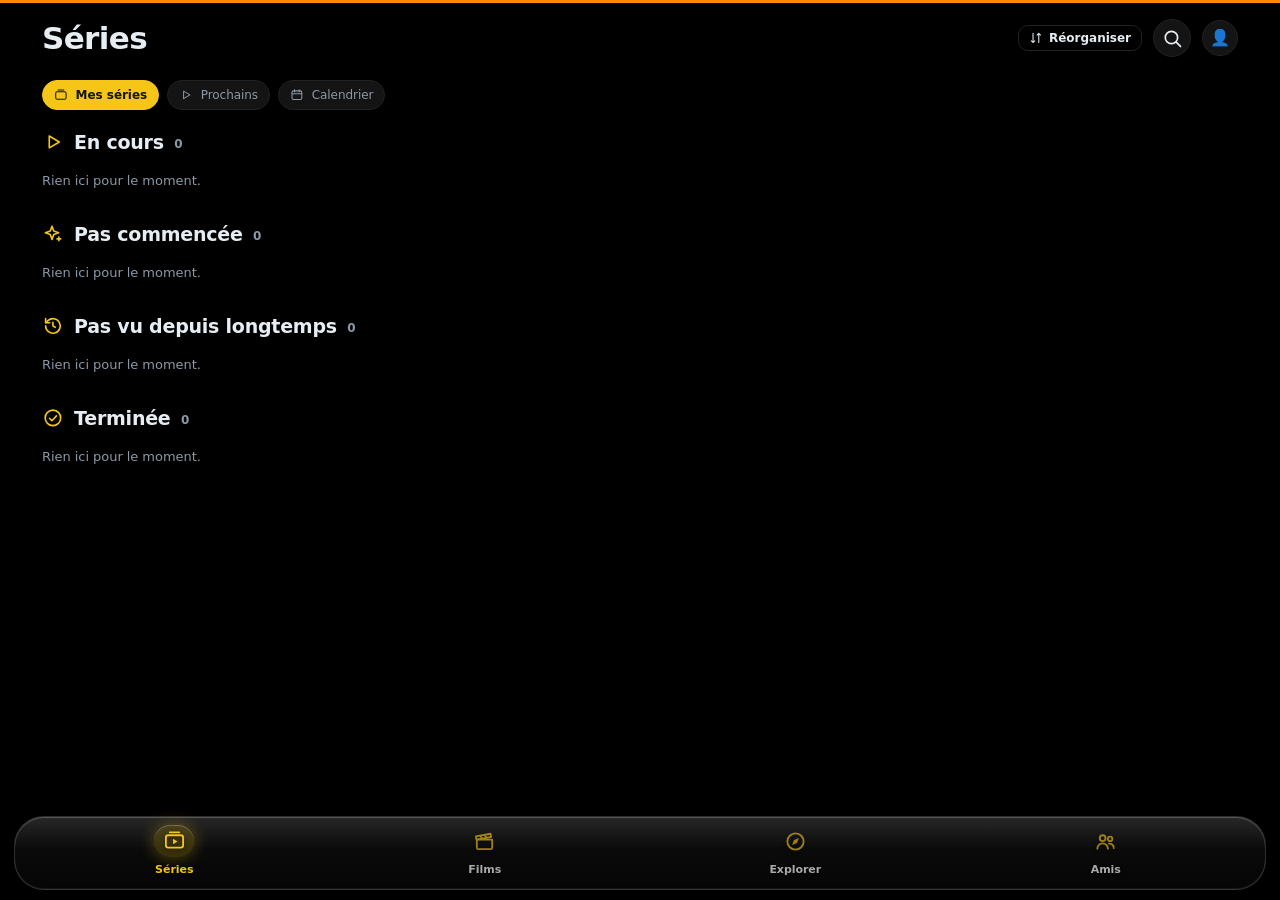
==== commit d687f0f5: "Version de test (labo/) : nouveau look (fiches immersives, Amis, icônes, barre transparente) — l'app" ====
--- a/labo/index.html
+++ b/labo/index.html
@@ -12,6 +12,10 @@
   <meta name="apple-mobile-web-app-title" content="TV Time" />
   <link rel="apple-touch-icon" href="icon-192.png" />
   <link rel="stylesheet" href="styles.css" />
+  <link rel="stylesheet" href="labo-a.css" />
+  <link rel="stylesheet" href="labo-b.css" />
+  <link rel="stylesheet" href="labo-c.css" />
+  <link rel="stylesheet" href="labo-d.css" />
   <link rel="icon" href="icon-192.png" />
 </head>
 <body>
--- a/labo/styles.css
+++ b/labo/styles.css
@@ -964,42 +964,38 @@
 #libTabs { gap: 6px; }
 #libTabs .chip { white-space: nowrap; padding: 6px 10px; }
 
-/* ===== UI labo : barre du bas en « verre liquide » (bulle flottante translucide, icônes en tuiles de couleur) ===== */
+/* ===== UI labo : barre du bas en « verre liquide » (bulle flottante TRÈS transparente, icônes à la couleur choisie) ===== */
 .bottom-nav {
-  left: 12px; right: 12px; bottom: calc(10px + env(safe-area-inset-bottom)); padding: 8px 4px 9px;
-  border-radius: 28px; border: 1px solid rgba(255,255,255,.13);
-  background: linear-gradient(180deg, rgba(48,52,62,.50), rgba(22,24,30,.55));
-  -webkit-backdrop-filter: blur(22px) saturate(185%); backdrop-filter: blur(22px) saturate(185%);
-  box-shadow: 0 12px 34px rgba(0,0,0,.48), inset 0 1px 0 rgba(255,255,255,.18), inset 0 -1px 0 rgba(255,255,255,.05);
+  left: 14px; right: 14px; bottom: calc(10px + env(safe-area-inset-bottom)); padding: 7px 4px 8px;
+  border-radius: 30px; border: 1px solid rgba(255,255,255,.16); border-top: 1px solid rgba(255,255,255,.16);
+  background: linear-gradient(180deg, rgba(255,255,255,.07), rgba(255,255,255,.025));
+  -webkit-backdrop-filter: blur(14px) saturate(190%); backdrop-filter: blur(14px) saturate(190%);
+  box-shadow: 0 10px 30px rgba(0,0,0,.28), inset 0 1px 0 rgba(255,255,255,.22), inset 0 -1px 0 rgba(255,255,255,.06);
 }
 .bottom-nav::before { content: ''; position: absolute; inset: 0; border-radius: inherit; pointer-events: none;
-  background: linear-gradient(180deg, rgba(255,255,255,.10), rgba(255,255,255,0) 42%); }
-html.amoled .bottom-nav { background: linear-gradient(180deg, rgba(40,40,46,.55), rgba(10,10,12,.62)); }
-.bottom-nav a { gap: 5px; padding: 2px 2px 6px; color: rgba(255,255,255,.62); -webkit-tap-highlight-color: transparent; }
+  background: linear-gradient(180deg, rgba(255,255,255,.10), rgba(255,255,255,0) 45%); }
+html.amoled .bottom-nav { background: linear-gradient(180deg, rgba(255,255,255,.06), rgba(255,255,255,.02)); }
+.bottom-nav a { gap: 4px; padding: 2px 2px 3px; color: rgba(255,255,255,.66); -webkit-tap-highlight-color: transparent;
+  text-shadow: 0 1px 3px rgba(0,0,0,.55); }
 .bottom-nav a .bn-ic {
-  width: calc(38px * var(--fs, 1)); height: calc(38px * var(--fs, 1)); border-radius: calc(11px * var(--fs, 1));
-  display: grid; place-items: center; font-size: 0; opacity: .72; filter: saturate(.9) brightness(.92);
-  box-shadow: inset 0 1px 0 rgba(255,255,255,.38), inset 0 -2px 4px rgba(0,0,0,.18), 0 2px 6px rgba(0,0,0,.30);
-  transition: transform .22s cubic-bezier(.2,.8,.2,1), filter .22s ease, opacity .22s ease, box-shadow .22s ease;
-}
-.bn-ic svg { width: 62%; height: 62%; fill: none; stroke: #fff; stroke-width: 1.9; stroke-linecap: round; stroke-linejoin: round; }
-.bn-ic svg .f { fill: #fff; stroke: none; }
-.bn-tv { --bn: #2f8cff; background: linear-gradient(160deg, #4aa2ff, #0b5fe0); }
-.bn-mv { --bn: #ff6a2b; background: linear-gradient(160deg, #ff8a45, #e5401a); }
-.bn-ex { --bn: #34c98a; background: linear-gradient(160deg, #52d9a0, #179463); }
-.bn-fr { --bn: #ffc23a; background: linear-gradient(160deg, #ffd25c, #dc9a0a); }
-.bottom-nav a.active { color: #fff; }
-.bottom-nav a.active .bn-ic { opacity: 1; filter: none; transform: translateY(-1px) scale(1.07);
-  box-shadow: inset 0 1px 0 rgba(255,255,255,.45), inset 0 -2px 4px rgba(0,0,0,.15), 0 0 18px color-mix(in srgb, var(--bn) 55%, transparent), 0 3px 8px rgba(0,0,0,.35); }
-.bottom-nav a:active .bn-ic { transform: scale(.92); }
-.bottom-nav a::after { content: ''; position: absolute; left: 50%; bottom: 0; width: 22px; height: 3px; margin-left: -11px; border-radius: 2px;
-  background: var(--accent); opacity: 0; transform: scaleX(.3); transition: opacity .22s ease, transform .22s cubic-bezier(.2,.8,.2,1); }
-.bottom-nav a[data-route="home"]::after { background: #4aa2ff; } .bottom-nav a[data-route="movies"]::after { background: #ff8a45; }
-.bottom-nav a[data-route="explore"]::after { background: #52d9a0; } .bottom-nav a[data-route="friends"]::after { background: #ffd25c; }
-.bottom-nav a.active::after { opacity: 1; transform: scaleX(1); }
-html.light .bottom-nav { background: linear-gradient(180deg, rgba(255,255,255,.62), rgba(240,242,246,.58)); border-color: rgba(0,0,0,.08);
-  box-shadow: 0 10px 30px rgba(20,30,45,.18), inset 0 1px 0 rgba(255,255,255,.9); }
-html.light .bottom-nav a { color: rgba(20,24,32,.6); } html.light .bottom-nav a.active { color: #11151c; }
+  width: calc(40px * var(--fs, 1)); height: calc(32px * var(--fs, 1)); border-radius: calc(16px * var(--fs, 1));
+  display: grid; place-items: center; font-size: 0; opacity: 1; filter: none; background: transparent;
+  transition: transform .22s cubic-bezier(.2,.8,.2,1), background .22s ease, box-shadow .22s ease;
+}
+.bn-ic svg { width: calc(23px * var(--fs, 1)); height: calc(23px * var(--fs, 1)); fill: none; stroke: var(--accent-ink, var(--accent));
+  stroke-width: 1.9; stroke-linecap: round; stroke-linejoin: round; opacity: .62;
+  filter: drop-shadow(0 1px 2px rgba(0,0,0,.55)); transition: opacity .22s ease; }
+.bn-ic svg .f { fill: var(--accent-ink, var(--accent)); stroke: none; }
+.bottom-nav a.active { color: var(--accent-ink, var(--accent)); }
+.bottom-nav a.active .bn-ic { transform: translateY(-1px);
+  background: color-mix(in srgb, var(--accent) 20%, transparent);
+  box-shadow: inset 0 1px 0 rgba(255,255,255,.22), 0 0 16px color-mix(in srgb, var(--accent) 35%, transparent); }
+.bottom-nav a.active .bn-ic svg { opacity: 1; }
+.bottom-nav a:active .bn-ic { transform: scale(.9); }
+html.light .bottom-nav { background: linear-gradient(180deg, rgba(255,255,255,.45), rgba(255,255,255,.30)); border-color: rgba(0,0,0,.08);
+  box-shadow: 0 10px 28px rgba(20,30,45,.14), inset 0 1px 0 rgba(255,255,255,.9); }
+html.light .bottom-nav a { color: rgba(20,24,32,.62); text-shadow: none; } html.light .bottom-nav a.active { color: var(--accent-ink, var(--accent)); }
+html.light .bn-ic svg { filter: none; }
 main { padding-bottom: max(118px, calc(env(safe-area-inset-bottom) + 104px)); }
 /* Version de test : fine bande orange en haut de l'écran */
 html.labo body::before { content: ''; position: fixed; top: 0; left: 0; right: 0; height: 3px; z-index: 999; background: #ff8a00; pointer-events: none; }
--- a/labo/labo-a.css
+++ b/labo/labo-a.css
@@ -0,0 +1,52 @@
+/* Lot 9-A (UI labo) — fusionné dans styles.css à la fin */
+
+/* ===== 8) Typographie « Apple » ===== */
+body { font-family: -apple-system, BlinkMacSystemFont, "SF Pro Text", Roboto, "Segoe UI", system-ui, sans-serif; line-height: 1.5; letter-spacing: -.003em; }
+button, input, select, textarea { font-family: inherit; }
+.page-head { gap: 12px 14px; margin-bottom: 24px; }
+.page-head h1 { font-size: calc(31px * var(--fs, 1)); font-weight: 700; letter-spacing: -.02em; line-height: 1.12; min-width: 0; overflow-wrap: anywhere; }
+@media (max-width: 640px) { .page-head h1 { font-size: calc(30px * var(--fs, 1)); } }
+.page-head .sub { font-size: calc(14px * var(--fs, 1)); letter-spacing: 0; }
+.exp-section { margin-bottom: 28px; }
+.exp-section h2, .section-title { font-size: calc(19px * var(--fs, 1)); font-weight: 700; letter-spacing: -.015em; margin: 0 0 12px; line-height: 1.25; }
+h2, h3 { letter-spacing: -.012em; }
+.modal h2 { font-weight: 700; letter-spacing: -.015em; }
+.show-card .title { line-height: 1.3; font-weight: 600; letter-spacing: -.005em; margin-top: 9px; }
+.grid { gap: 16px 12px; }
+
+/* ===== 10) Cartes d'affiches : coins arrondis, ombre douce, note dorée ===== */
+.poster { border-radius: 14px; box-shadow: 0 6px 18px rgba(0,0,0,.28), 0 1px 3px rgba(0,0,0,.2); }
+.exp-hit .ps-poster { border-radius: 14px; }
+.exp-row .exp-hit, .about-block .exp-hit { border-radius: 14px; }
+.exp-row .exp-hit .ps-poster { box-shadow: 0 6px 18px rgba(0,0,0,.28); }
+html.light .poster, html.light .exp-row .exp-hit .ps-poster { box-shadow: 0 6px 16px rgba(20,30,45,.16), 0 1px 3px rgba(20,30,45,.12); }
+.badge-rate {
+  position: absolute; bottom: 10px; left: 6px; z-index: 3; pointer-events: none;
+  display: inline-flex; align-items: center; padding: 3px 7px; border-radius: 999px;
+  background: rgba(10,12,16,.62); -webkit-backdrop-filter: blur(8px); backdrop-filter: blur(8px);
+  border: 1px solid rgba(251,191,36,.35); color: #fbbf24;
+  font-size: max(11px, calc(11px * var(--fs, 1))); font-weight: 700; line-height: 1.2; font-variant-numeric: tabular-nums; white-space: nowrap;
+}
+.exp-hit .badge-rate { bottom: 8px; }
+.exp-hit.owned .badge-rate { bottom: 34px; } /* au-dessus de la pastille ✓ / ▶ / 🕒 */
+.about-block .exp-hit .badge-rate { padding: 1px 5px; bottom: 4px; left: 4px; }
+.about-block .exp-hit.owned .badge-rate { bottom: 28px; }
+
+/* ===== 9) Micro-animations ===== */
+.show-card .poster, .exp-hit .ps-poster, .btn, .chip, .card-more, .exp-add, .sheet-item, .acct-btn, .search-btn, .bottom-nav a {
+  transition: transform .16s cubic-bezier(.2,.8,.2,1), background-color .16s ease, border-color .16s ease, box-shadow .16s ease;
+}
+.show-card:active .poster, .exp-hit:active .ps-poster { transform: scale(.96); }
+.btn:active, .chip:active, .sheet-item:active, .acct-btn:active, .search-btn:active { transform: scale(.96); }
+.card-more:active, .exp-add:active { transform: scale(.9); }
+/* Fenêtres : fond en fondu, fenêtre centrée qui « pop », feuille du bas qui monte avec un léger ressort (joué à l'ouverture seulement) */
+@keyframes laboFade { from { opacity: 0; } to { opacity: 1; } }
+@keyframes laboPop { from { opacity: 0; transform: scale(.94) translateY(8px); } to { opacity: 1; transform: none; } }
+@keyframes laboSheet { 0% { transform: translateY(46px); opacity: .4; } 100% { transform: none; opacity: 1; } }
+#modalRoot .backdrop { animation: laboFade .2s ease both; }
+#modalRoot .backdrop .modal { animation: laboPop .34s cubic-bezier(.34,1.45,.5,1) both; }
+#modalRoot .backdrop.sheet-bd .modal { animation: laboSheet .42s cubic-bezier(.3,1.35,.5,1) both; }
+@media (prefers-reduced-motion: reduce) {
+  #modalRoot .backdrop, #modalRoot .backdrop .modal, #modalRoot .backdrop.sheet-bd .modal { animation: none; }
+  .show-card:active .poster, .exp-hit:active .ps-poster, .btn:active, .chip:active, .sheet-item:active, .card-more:active, .exp-add:active, .acct-btn:active, .search-btn:active { transform: none; }
+}
--- a/labo/labo-b.css
+++ b/labo/labo-b.css
@@ -0,0 +1,91 @@
+/* Lot 9-B (UI labo) — fiche immersive + carte « Votre avis » — fusionné dans styles.css à la fin */
+
+/* Couleurs « page » mémorisées sur <html> : l'en-tête des fiches remappe --bg en thème clair, on garde les vraies valeurs. */
+html { --imm-bg: var(--bg); --imm-text: var(--text); --imm-muted: var(--muted); --imm-text2: var(--text2);
+  --glass-bg: rgba(255,255,255,.07); --glass-line: rgba(255,255,255,.12); --glass-chip: rgba(18,22,28,.42);
+  --glass-shadow: 0 8px 28px rgba(0,0,0,.28); }
+html.light { --glass-bg: rgba(255,255,255,.66); --glass-line: rgba(20,30,45,.10); --glass-chip: rgba(255,255,255,.62);
+  --glass-shadow: 0 8px 24px rgba(20,30,45,.10); }
+
+/* Verre : fond translucide, flou d'arrière-plan, liseré clair, coins 20 px */
+.glass { background: var(--glass-bg); border: 1px solid var(--glass-line); border-radius: 20px;
+  -webkit-backdrop-filter: blur(18px) saturate(1.4); backdrop-filter: blur(18px) saturate(1.4); box-shadow: var(--glass-shadow); }
+
+/* ---------- En-tête immersif ---------- */
+.detail-hero.imm { height: min(58vh, 560px); height: min(58dvh, 560px); min-height: 330px; background: transparent; box-shadow: none;
+  border-radius: 22px; margin-bottom: 14px; display: flex; flex-direction: column; justify-content: flex-end; }
+html.light .detail-hero.imm { --bg: var(--imm-bg); --text: var(--imm-text); --text2: var(--imm-text2); --muted: var(--imm-muted);
+  --bg2: #f1f4f8; --bg3: #e6ebf1; --card: #fff; --line: #d5dbe3; color: var(--imm-text); }
+.detail-hero.imm .bg { filter: none; background-size: cover; background-position: center 18%;
+  -webkit-mask-image: linear-gradient(to bottom, #000 0%, #000 34%, rgba(0,0,0,.6) 62%, rgba(0,0,0,.18) 86%, transparent 100%);
+          mask-image: linear-gradient(to bottom, #000 0%, #000 34%, rgba(0,0,0,.6) 62%, rgba(0,0,0,.18) 86%, transparent 100%); }
+/* Pas de backdrop : affiche floutée, ou à défaut un dégradé à la couleur choisie */
+.detail-hero.imm .bg.bg-pst { filter: blur(24px) saturate(1.25); transform: scale(1.25); }
+.detail-hero.imm .bg.bg-none { background: radial-gradient(120% 90% at 20% 0%, color-mix(in srgb, var(--accent) 45%, #000) 0%, transparent 70%),
+  linear-gradient(160deg, var(--bg3), var(--imm-bg)); }
+/* Petite affiche en haut à droite (garde l'agrandissement au toucher) */
+.detail-hero.imm .imm-poster { position: absolute; top: 14px; right: 14px; width: 64px; z-index: 2; border-radius: 10px; overflow: hidden;
+  border: 1px solid rgba(255,255,255,.35); box-shadow: 0 6px 18px rgba(0,0,0,.4); }
+.detail-hero.imm .imm-poster img { display: block; width: 100%; }
+.detail-hero.imm .imm-poster .fallback-title, .detail-hero.imm .imm-poster .ph { font-size: max(11px, calc(11px * var(--fs, 1))); min-height: 92px; padding: 6px; display: flex; align-items: center; justify-content: center; text-align: center; background: var(--bg3); color: var(--text); }
+.detail-hero.imm .imm-in { position: relative; z-index: 1; padding: 0 18px 16px; }
+.detail-hero.imm .imm-in h1 { margin: 0 0 6px; font-size: calc(32px * var(--fs, 1)); line-height: 1.08; font-weight: 800; letter-spacing: -.02em;
+  color: var(--imm-text); overflow-wrap: anywhere; text-shadow: 0 2px 14px rgba(0,0,0,.45), 0 1px 2px rgba(0,0,0,.35); }
+html.light .detail-hero.imm .imm-in h1 { text-shadow: 0 1px 12px rgba(255,255,255,.9), 0 0 2px rgba(255,255,255,.8); }
+.detail-hero.imm .sub { color: var(--imm-text2); font-size: calc(14px * var(--fs, 1)); line-height: 1.35; text-shadow: 0 1px 8px rgba(0,0,0,.4); }
+html.light .detail-hero.imm .sub { color: var(--imm-muted); text-shadow: 0 1px 8px rgba(255,255,255,.8); }
+.detail-hero.imm .tags { margin: 10px 0 0; }
+.detail-hero.imm .chip { background: var(--glass-bg); color: var(--imm-text); border-color: var(--glass-line); cursor: default;
+  -webkit-backdrop-filter: blur(12px); backdrop-filter: blur(12px); }
+.detail-hero.imm .chip.chip-stop { color: var(--red); }
+
+/* Bouton retour en verre, posé sur l'image */
+.back-btn:has(+ .detail-hero.imm), .back-btn:has(~ #pv .detail-hero.imm) { position: relative; z-index: 5; display: block; width: fit-content; max-width: calc(100% - 110px); white-space: nowrap; overflow: hidden; text-overflow: ellipsis;
+  margin: 0 0 -44px 10px; padding: 8px 14px; min-height: 36px; line-height: 20px; border-radius: 999px; background: var(--glass-chip); color: var(--text);
+  border: 1px solid var(--glass-line); -webkit-backdrop-filter: blur(14px); backdrop-filter: blur(14px); }
+html:not(.light) .back-btn:has(+ .detail-hero.imm), html:not(.light) .back-btn:has(~ #pv .detail-hero.imm) { color: #fff; }
+.back-btn:has(~ #pv .detail-hero.imm) { margin-top: 10px; }
+.back-btn + .detail-hero.imm, #pv .detail-hero.imm { margin-top: 0 !important; }
+
+/* ---------- Corps : cartes en verre ---------- */
+.imm-body { display: flex; flex-direction: column; gap: 12px; margin-bottom: 18px; }
+.imm-body .detail-actions { margin: 0; gap: 8px; }
+.imm-body .detail-actions .btn { min-height: 44px; border-radius: 16px; background: var(--glass-bg); color: var(--text); border: 1px solid var(--glass-line);
+  -webkit-backdrop-filter: blur(16px) saturate(1.3); backdrop-filter: blur(16px) saturate(1.3); box-shadow: var(--glass-shadow); }
+.imm-body .detail-actions .btn.primary { background: var(--accent); color: var(--on-accent, #10141a); border-color: var(--accent); }
+.imm-body .detail-actions .btn.on { border-color: var(--accent); color: var(--accent-ink, var(--accent)); }
+.imm-body .detail-actions .btn:disabled { opacity: .5; }
+.imm-tagline { font-style: italic; color: var(--muted); font-size: calc(14px * var(--fs, 1)); padding: 0 4px; }
+.imm-card { padding: 14px 16px; }
+.imm-card .overview { color: var(--text2); font-size: calc(14px * var(--fs, 1)); line-height: 1.5; max-width: none;
+  display: -webkit-box; -webkit-line-clamp: 6; -webkit-box-orient: vertical; overflow: hidden; }
+.imm-body .next-ep-line { margin: 0; padding: 12px 16px; border-radius: 18px; background: var(--glass-bg); color: var(--text);
+  border: 1px solid var(--glass-line); -webkit-backdrop-filter: blur(16px); backdrop-filter: blur(16px); box-shadow: var(--glass-shadow); min-height: 44px; }
+.imm-body .reco-by { align-self: flex-start; }
+.imm-body .movie-progress { max-width: none; margin: 0; }
+.imm-body .movie-progress input { background: var(--glass-bg); border-color: var(--glass-line); }
+.imm-body .appr { margin: 0; max-width: none; border-radius: 18px; }
+.imm-body .appr-slot:empty { display: none; }
+
+/* ---------- Carte « Votre avis » ---------- */
+.avis-card { padding: 14px 14px 12px; margin: 0; display: block; }
+.avis-card .avis-head { display: flex; align-items: baseline; justify-content: space-between; gap: 10px; flex-wrap: wrap; margin-bottom: 10px; }
+.avis-card .react-label { color: var(--text); font-weight: 700; font-size: calc(16px * var(--fs, 1)); }
+.avis-card .avis-avg { color: var(--muted); font-size: calc(13px * var(--fs, 1)); }
+.avis-card .avis-avg b { color: var(--accent-ink, var(--accent)); font-size: calc(16px * var(--fs, 1)); }
+.avis-card.avis-only .avis-head { margin-bottom: 0; }
+.avis-card .react5 { display: grid; grid-template-columns: repeat(5, 1fr); gap: 6px; }
+.avis-card .react5 button { background: transparent; border: 1px solid transparent; border-radius: 16px; cursor: pointer; min-height: 52px; padding: 6px 0;
+  font-size: calc(32px * var(--fs, 1)); line-height: 1; opacity: .9; transition: opacity .2s, transform .2s, box-shadow .2s, background .2s; }
+.avis-card .react5:has(button.on) button:not(.on) { opacity: .32; filter: saturate(.6); }
+.avis-card .react5 button.on { opacity: 1; transform: scale(1.1); background: color-mix(in srgb, var(--accent) 20%, transparent);
+  border-color: var(--accent); box-shadow: 0 0 0 1px var(--accent), 0 0 20px color-mix(in srgb, var(--accent) 60%, transparent); }
+.avis-card .react5 button:hover { background: color-mix(in srgb, var(--accent) 10%, transparent); }
+.avis-card .react-cap { display: block; text-align: center; margin-top: 10px; font-size: calc(13px * var(--fs, 1)); }
+/* Pas encore vu : carte grisée */
+.avis-card .react5.locked button { opacity: .22; filter: grayscale(1); cursor: not-allowed; }
+.avis-card .react5.locked button.on { opacity: .4; }
+.avis-card .react5.locked ~ .react-cap { color: var(--muted); }
+.avis-card.is-locked { background: var(--glass-bg); opacity: .92; }
+/* Sans image du tout : en-tête plus bas */
+.detail-hero.imm:has(.bg-none) { height: auto; min-height: 260px; }
--- a/labo/labo-c.css
+++ b/labo/labo-c.css
@@ -0,0 +1,42 @@
+/* Lot 9-C (UI labo) — fusionné dans styles.css à la fin */
+
+/* Page Amis : rangée d'avatars « stories » */
+.fr-stories { display: flex; gap: 14px; overflow-x: auto; padding: 4px 2px 10px; margin: 4px -12px 6px; padding-inline: 12px; scroll-padding-inline: 12px; scrollbar-width: none; scroll-snap-type: x proximity; -webkit-overflow-scrolling: touch; }
+.fr-stories::-webkit-scrollbar { display: none; }
+.fr-story { flex: none; width: 68px; display: flex; flex-direction: column; align-items: center; gap: 6px; color: var(--text); text-decoration: none; background: none; border: 0; padding: 0; font: inherit; cursor: pointer; scroll-snap-align: start; }
+.fr-story .avatar { width: 64px; height: 64px; font-size: calc(24px * var(--fs, 1)); border: 2px solid var(--bg); box-shadow: 0 0 0 2px var(--accent); }
+.fr-story span:last-child { max-width: 100%; font-size: calc(12px * var(--fs, 1)); overflow: hidden; text-overflow: ellipsis; white-space: nowrap; color: var(--text2); }
+.fr-story-add .avatar { box-shadow: 0 0 0 1.5px var(--line); border-style: dashed; color: var(--muted); border-color: var(--bg); background: var(--bg3); }
+.fr-story-add span:last-child { color: var(--muted); }
+
+/* Fil « Dernières notations » : cartes en verre */
+.fd-sec { margin: 8px 0 16px; }
+.fd-h { font-size: calc(20px * var(--fs, 1)); font-weight: 700; letter-spacing: -.01em; margin: 6px 2px 12px; }
+.fd-list { display: flex; flex-direction: column; gap: 12px; }
+.fd-card, .fd-empty {
+  display: flex; gap: 14px; padding: 12px; border-radius: 20px; color: var(--text); text-decoration: none;
+  background: rgba(255,255,255,.07); border: 1px solid rgba(255,255,255,.14);
+  box-shadow: 0 6px 22px rgba(0,0,0,.28), inset 0 1px 0 rgba(255,255,255,.12);
+  -webkit-backdrop-filter: blur(18px) saturate(160%); backdrop-filter: blur(18px) saturate(160%);
+}
+.fd-card:active { transform: scale(.985); }
+.fd-poster { flex: none; width: 76px; aspect-ratio: 2 / 3; border-radius: 12px; overflow: hidden; background: var(--bg3); display: flex; align-items: center; justify-content: center; font-size: calc(28px * var(--fs, 1)); box-shadow: 0 3px 10px rgba(0,0,0,.35); }
+.fd-poster img { width: 100%; height: 100%; object-fit: cover; display: block; }
+.fd-main { flex: 1; min-width: 0; display: flex; flex-direction: column; gap: 5px; }
+.fd-title { font-size: calc(16px * var(--fs, 1)); font-weight: 700; line-height: 1.25; overflow-wrap: anywhere; }
+.fd-ep { display: inline-block; font-size: calc(11px * var(--fs, 1)); font-weight: 600; color: var(--accent-ink, var(--accent)); margin-left: 4px; white-space: nowrap; }
+.fd-rate { font-size: calc(13px * var(--fs, 1)); color: var(--text2); }
+.fd-rate span { font-size: calc(18px * var(--fs, 1)); vertical-align: -2px; }
+.fd-text { margin: 0; font-size: calc(14px * var(--fs, 1)); line-height: 1.4; color: var(--text2); display: -webkit-box; -webkit-line-clamp: 3; line-clamp: 3; -webkit-box-orient: vertical; overflow: hidden; }
+.fd-hidden { color: var(--muted); font-style: italic; }
+.fd-who { margin-top: auto; padding-top: 4px; display: flex; align-items: center; gap: 8px; font-size: calc(12px * var(--fs, 1)); color: var(--muted); }
+.fd-who .avatar { width: 24px; height: 24px; font-size: calc(11px * var(--fs, 1)); }
+.fd-who b { color: var(--text); font-weight: 600; }
+.fd-who span:last-child { margin-left: auto; white-space: nowrap; }
+.fd-empty { flex-direction: column; align-items: center; text-align: center; gap: 8px; padding: 24px 20px; }
+.fd-empty .big { font-size: calc(36px * var(--fs, 1)); }
+.fd-empty p { margin: 0 0 6px; color: var(--muted); font-size: calc(14px * var(--fs, 1)); line-height: 1.4; }
+
+html.light .fd-card, html.light .fd-empty { background: rgba(255,255,255,.72); border-color: rgba(255,255,255,.9); box-shadow: 0 6px 20px rgba(20,30,45,.12), 0 0 0 1px rgba(20,30,45,.06), inset 0 1px 0 #fff; }
+html.light .fd-poster { box-shadow: 0 3px 10px rgba(20,30,45,.2); }
+html.light .fr-story .avatar { border-color: var(--bg); }
--- a/labo/labo-d.css
+++ b/labo/labo-d.css
@@ -0,0 +1,37 @@
+/* Labo D — icônes dessinées (remplacent les emojis décoratifs). Taille = 1.15em, suit --fs. */
+svg.ic {
+  width: 1.15em; height: 1.15em; flex: none; vertical-align: -0.2em;
+  fill: none; stroke: currentColor; stroke-width: 1.8; stroke-linecap: round; stroke-linejoin: round;
+}
+svg.ic.f { fill: currentColor; }
+.btn svg.ic, .chip svg.ic, .pick-btn svg.ic { margin-right: .15em; vertical-align: -0.22em; }
+
+/* Titres de section : couleur d'accent */
+.home-head h2 svg.ic, .exp-section h2 svg.ic, .up-group h2 svg.ic, .panel h3 svg.ic, .stat-sec h3 svg.ic,
+.bdg-head svg.ic, .page-head h1 svg.ic, .up-pause-head h2 svg.ic {
+  color: var(--accent-ink, var(--accent)); margin-right: .2em; vertical-align: -0.2em;
+}
+.chip.active svg.ic { color: inherit; }
+.btn.primary svg.ic { color: inherit; }
+.sec-info svg.ic { width: 1.35em; height: 1.35em; vertical-align: middle; }
+
+/* Boutons ⋯ sur les affiches : points dessinés */
+.card-more svg.ic { width: 20px; height: 20px; vertical-align: middle; stroke-width: 2; fill: currentColor; }
+.card-more svg.ic * { stroke: currentColor; }
+.exp-add svg.ic { width: 1.15em; height: 1.15em; vertical-align: middle; stroke-width: 2.2; }
+.badge-pin svg.ic { width: 1.2em; height: 1.2em; vertical-align: middle; }
+.badge-tag svg.ic { width: 1.15em; height: 1.15em; vertical-align: -0.2em; margin-right: .15em; }
+.search-btn svg.ic { width: 1.2em; height: 1.2em; vertical-align: middle; }
+.ep-del svg.ic { width: 1.1em; height: 1.1em; vertical-align: middle; }
+
+/* Feuille d'actions : icône à gauche */
+.sheet-item .si-ico svg.ic { width: 1.25em; height: 1.25em; vertical-align: middle; color: var(--accent-ink, var(--accent)); }
+.sheet-item.danger .si-ico svg.ic { color: inherit; }
+.sheet-item .si-ico { display: inline-flex; align-items: center; justify-content: center; }
+
+/* Mon compte */
+.menu-card .ic svg.ic { width: 1em; height: 1em; color: var(--accent-ink, var(--accent)); stroke-width: 1.7; vertical-align: middle; }
+.rec-ic svg.ic { width: 1em; height: 1em; color: var(--accent-ink, var(--accent)); vertical-align: middle; }
+.bdg svg.ic { color: var(--accent-ink, var(--accent)); }
+.empty .big svg.ic, .fd-empty .big svg.ic { width: 1.1em; height: 1.1em; color: var(--muted); stroke-width: 1.4; vertical-align: middle; }
+.fd-poster svg.ic { color: var(--muted); }
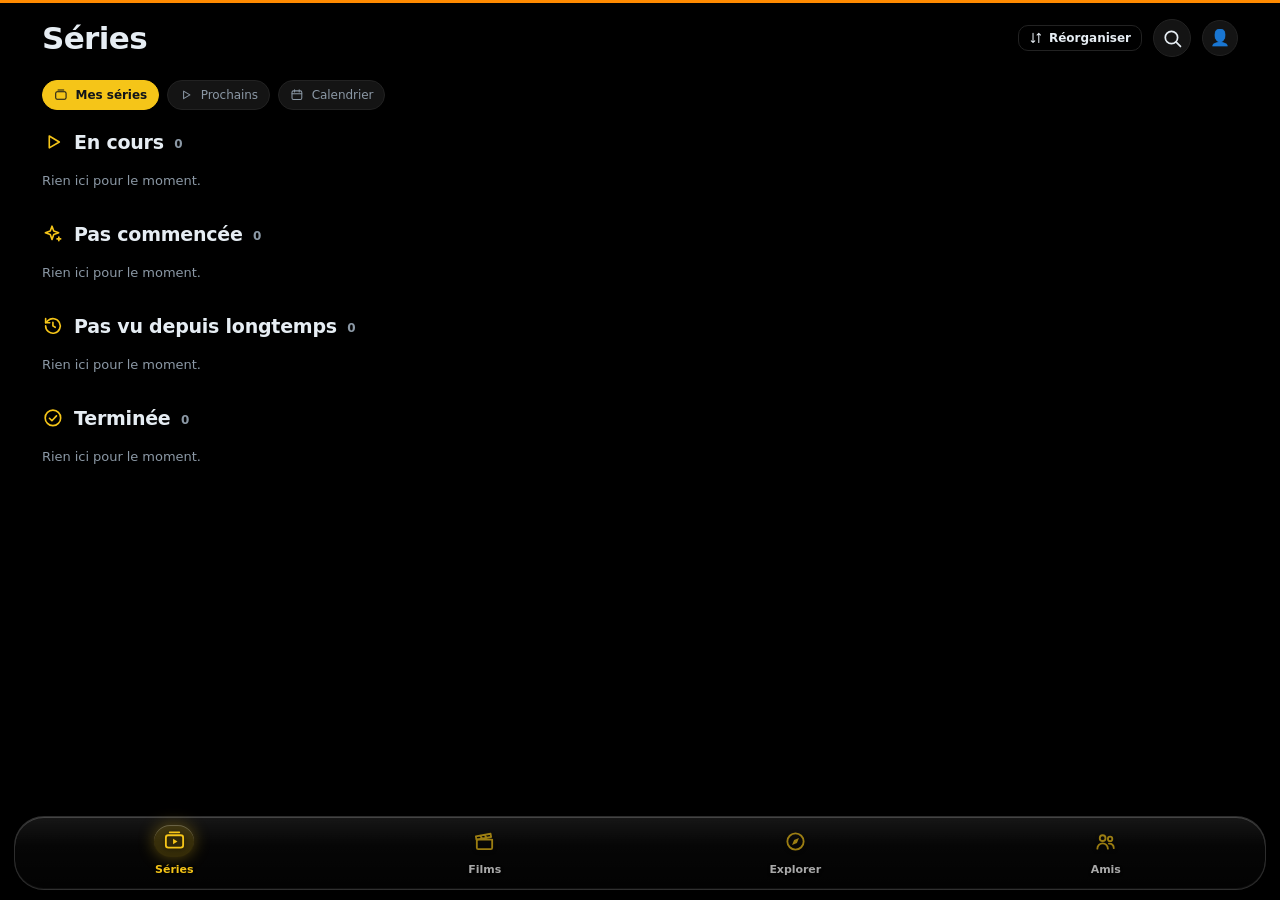
==== commit a26485c0: "Version de test (labo/) : nouvelle page Mon compte" ====
--- a/labo/index.html
+++ b/labo/index.html
@@ -16,6 +16,7 @@
   <link rel="stylesheet" href="labo-b.css" />
   <link rel="stylesheet" href="labo-c.css" />
   <link rel="stylesheet" href="labo-d.css" />
+  <link rel="stylesheet" href="labo-e.css" />
   <link rel="icon" href="icon-192.png" />
 </head>
 <body>
--- a/labo/styles.css
+++ b/labo/styles.css
@@ -968,13 +968,13 @@
 .bottom-nav {
   left: 14px; right: 14px; bottom: calc(10px + env(safe-area-inset-bottom)); padding: 7px 4px 8px;
   border-radius: 30px; border: 1px solid rgba(255,255,255,.16); border-top: 1px solid rgba(255,255,255,.16);
-  background: linear-gradient(180deg, rgba(255,255,255,.07), rgba(255,255,255,.025));
-  -webkit-backdrop-filter: blur(14px) saturate(190%); backdrop-filter: blur(14px) saturate(190%);
-  box-shadow: 0 10px 30px rgba(0,0,0,.28), inset 0 1px 0 rgba(255,255,255,.22), inset 0 -1px 0 rgba(255,255,255,.06);
+  background: linear-gradient(180deg, rgba(255,255,255,.035), rgba(255,255,255,.01));
+  -webkit-backdrop-filter: blur(6px) saturate(170%); backdrop-filter: blur(6px) saturate(170%);
+  box-shadow: 0 8px 24px rgba(0,0,0,.18), inset 0 1px 0 rgba(255,255,255,.20), inset 0 -1px 0 rgba(255,255,255,.05);
 }
 .bottom-nav::before { content: ''; position: absolute; inset: 0; border-radius: inherit; pointer-events: none;
-  background: linear-gradient(180deg, rgba(255,255,255,.10), rgba(255,255,255,0) 45%); }
-html.amoled .bottom-nav { background: linear-gradient(180deg, rgba(255,255,255,.06), rgba(255,255,255,.02)); }
+  background: linear-gradient(180deg, rgba(255,255,255,.06), rgba(255,255,255,0) 40%); }
+html.amoled .bottom-nav { background: linear-gradient(180deg, rgba(255,255,255,.03), rgba(255,255,255,.01)); }
 .bottom-nav a { gap: 4px; padding: 2px 2px 3px; color: rgba(255,255,255,.66); -webkit-tap-highlight-color: transparent;
   text-shadow: 0 1px 3px rgba(0,0,0,.55); }
 .bottom-nav a .bn-ic {
@@ -992,7 +992,7 @@
   box-shadow: inset 0 1px 0 rgba(255,255,255,.22), 0 0 16px color-mix(in srgb, var(--accent) 35%, transparent); }
 .bottom-nav a.active .bn-ic svg { opacity: 1; }
 .bottom-nav a:active .bn-ic { transform: scale(.9); }
-html.light .bottom-nav { background: linear-gradient(180deg, rgba(255,255,255,.45), rgba(255,255,255,.30)); border-color: rgba(0,0,0,.08);
+html.light .bottom-nav { background: linear-gradient(180deg, rgba(255,255,255,.22), rgba(255,255,255,.12)); border-color: rgba(0,0,0,.08);
   box-shadow: 0 10px 28px rgba(20,30,45,.14), inset 0 1px 0 rgba(255,255,255,.9); }
 html.light .bottom-nav a { color: rgba(20,24,32,.62); text-shadow: none; } html.light .bottom-nav a.active { color: var(--accent-ink, var(--accent)); }
 html.light .bn-ic svg { filter: none; }
--- a/labo/labo-e.css
+++ b/labo/labo-e.css
@@ -0,0 +1,46 @@
+/* Labo E — page « Mon compte » (proposition 6) : photo en grand, chiffres, récemment vus, menu façon réglages */
+
+/* Photo + pseudo */
+.acct-hero { display: flex; flex-direction: column; align-items: center; gap: 8px; padding: 6px 0 18px; }
+.acct-av { padding: 3px; border-radius: 50%; background: var(--accent); box-shadow: 0 8px 26px color-mix(in srgb, var(--accent) 35%, transparent); }
+.acct-av .avatar.xl { width: 96px; height: 96px; font-size: calc(38px * var(--fs, 1)); border: 3px solid var(--bg); box-sizing: border-box; display: flex; }
+.acct-name { font-size: calc(22px * var(--fs, 1)); font-weight: 800; letter-spacing: -.01em; text-align: center; overflow-wrap: anywhere; }
+.acct-hero .btn { min-height: 44px; }
+
+/* Trois chiffres */
+.acct-stats { display: grid; grid-template-columns: repeat(3, 1fr); padding: 16px 6px; margin: 0 0 22px; color: var(--text); text-decoration: none; }
+.acct-stats > div { display: flex; flex-direction: column; align-items: center; gap: 4px; padding: 0 4px; text-align: center; }
+.acct-stats > div + div { border-left: 1px solid var(--glass-line); }
+.acct-stats b { font-size: calc(28px * var(--fs, 1)); font-weight: 800; line-height: 1.1; font-variant-numeric: tabular-nums; color: var(--accent-ink, var(--accent)); }
+.acct-stats span { font-size: max(11px, calc(12px * var(--fs, 1))); color: var(--muted); }
+.acct-stats:active { transform: scale(.98); }
+
+/* Récemment vus */
+.rv-sec { margin: 0 0 22px; }
+.rv-sec h3 { margin: 0 0 10px; font-size: calc(17px * var(--fs, 1)); }
+.rv-sec h3 svg.ic { color: var(--accent-ink, var(--accent)); margin-right: .2em; }
+.rv-row { display: flex; gap: 12px; overflow-x: auto; overscroll-behavior-x: contain; scroll-snap-type: x proximity; padding: 2px 2px 8px; margin: 0 -2px; -webkit-overflow-scrolling: touch; scrollbar-width: none; }
+.rv-row::-webkit-scrollbar { display: none; }
+.rv-card { flex: none; width: 108px; scroll-snap-align: start; cursor: pointer; }
+.rv-card .poster { width: 108px; aspect-ratio: 2 / 3; }
+.rv-card .title { margin-top: 6px; font-size: max(11px, calc(12px * var(--fs, 1))); font-weight: 600; display: -webkit-box; -webkit-line-clamp: 2; -webkit-box-orient: vertical; overflow: hidden; }
+.rv-card .meta { font-size: max(11px, calc(11px * var(--fs, 1))); color: var(--muted); }
+.rv-react { font-size: calc(14px * var(--fs, 1)); margin-left: 2px; }
+
+/* Blocs plus discrets (badges + sauvegarde en ligne) */
+.acct-quiet { margin: 6px 0 22px; opacity: .92; }
+.acct-quiet .panel { margin-bottom: 12px; }
+
+/* Menu façon réglages iPhone */
+.acct-menu { padding: 4px 0; margin: 0 0 24px; overflow: hidden; }
+.am-row { display: flex; align-items: center; gap: 12px; padding: 10px 14px; min-height: 56px; color: var(--text); text-decoration: none; position: relative; }
+.am-row + .am-row::before { content: ''; position: absolute; top: 0; left: 62px; right: 0; border-top: 1px solid var(--glass-line); }
+.am-row:active { background: color-mix(in srgb, var(--accent) 12%, transparent); }
+.am-ic { flex: none; width: 34px; height: 34px; border-radius: 10px; display: inline-flex; align-items: center; justify-content: center;
+  background: color-mix(in srgb, var(--accent) 18%, transparent); color: var(--accent-ink, var(--accent)); }
+.am-ic svg.ic { width: 20px; height: 20px; vertical-align: middle; }
+.am-tx { flex: 1; min-width: 0; display: flex; flex-direction: column; gap: 1px; }
+.am-tx b { font-size: calc(16px * var(--fs, 1)); font-weight: 600; }
+.am-tx small { font-size: max(11px, calc(12px * var(--fs, 1))); color: var(--muted); }
+.am-chev { flex: none; color: var(--muted); display: inline-flex; }
+.am-chev svg.ic { width: 18px; height: 18px; vertical-align: middle; }
